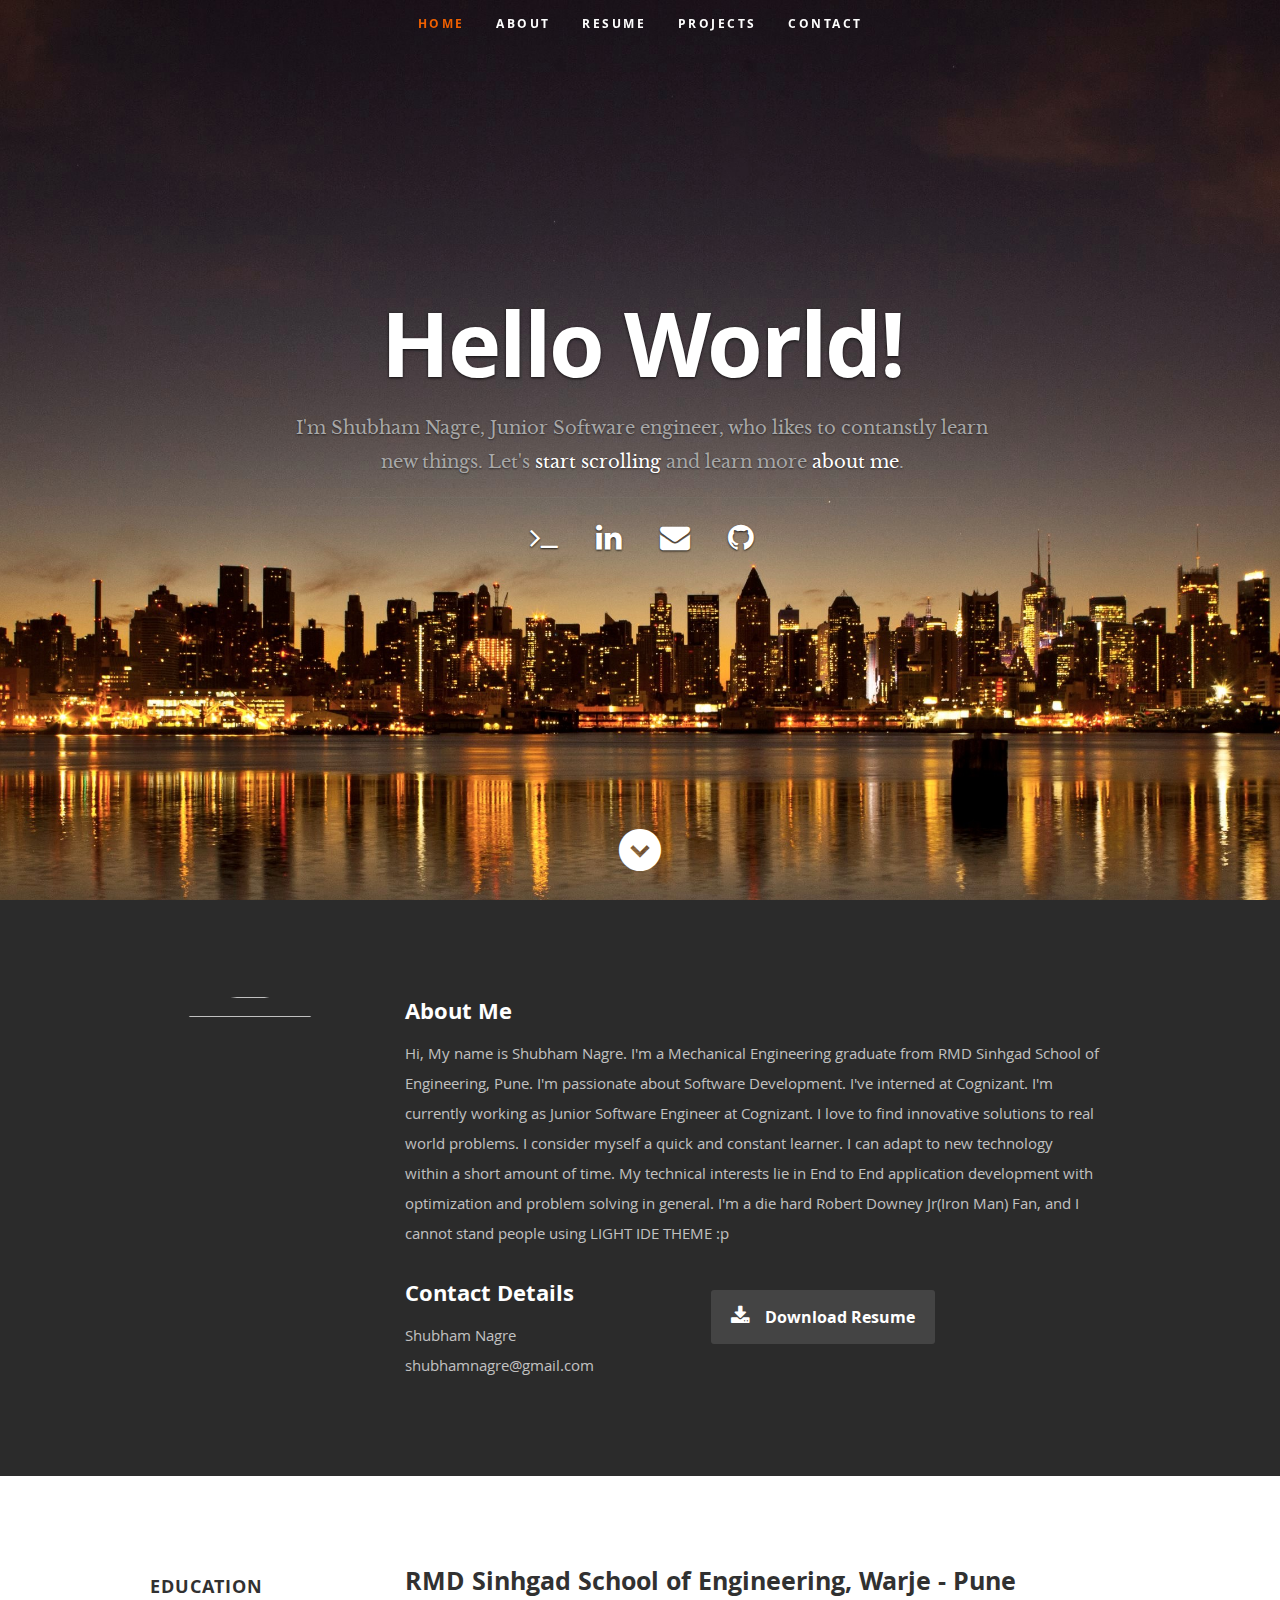
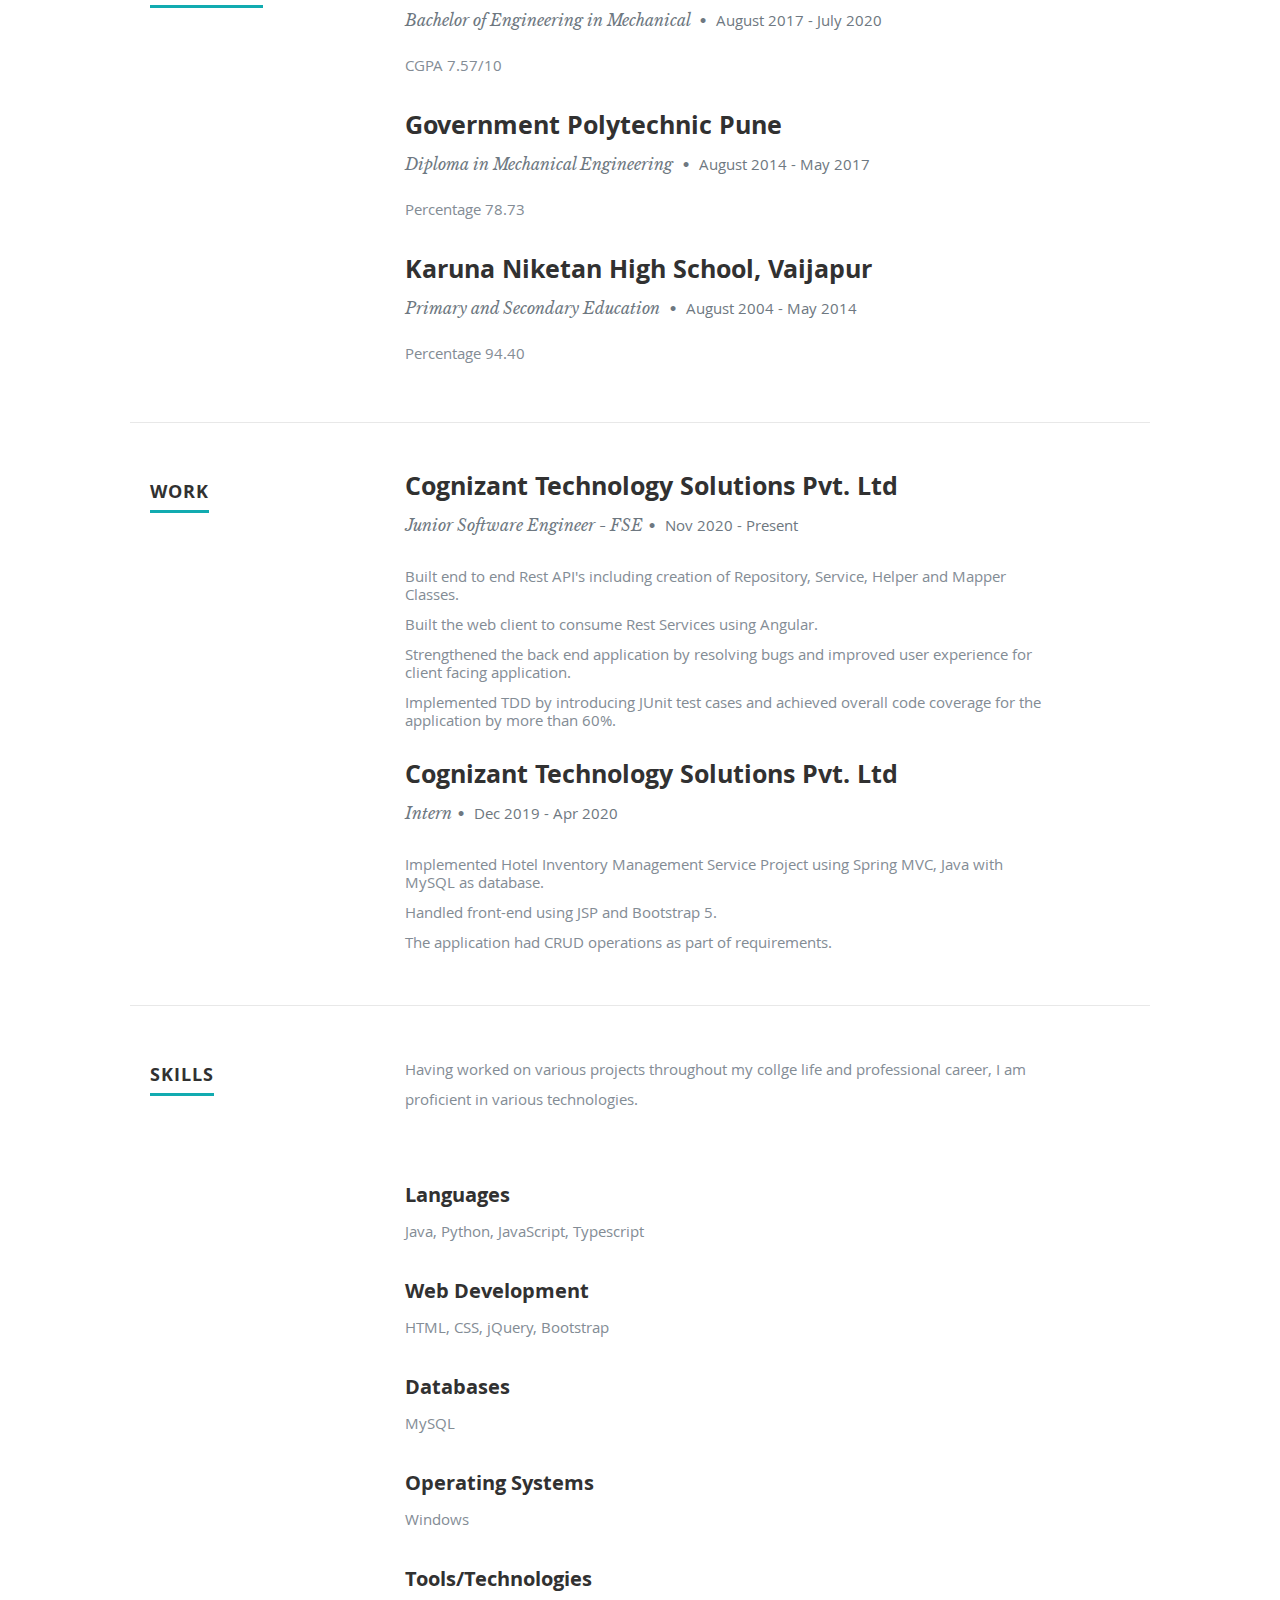
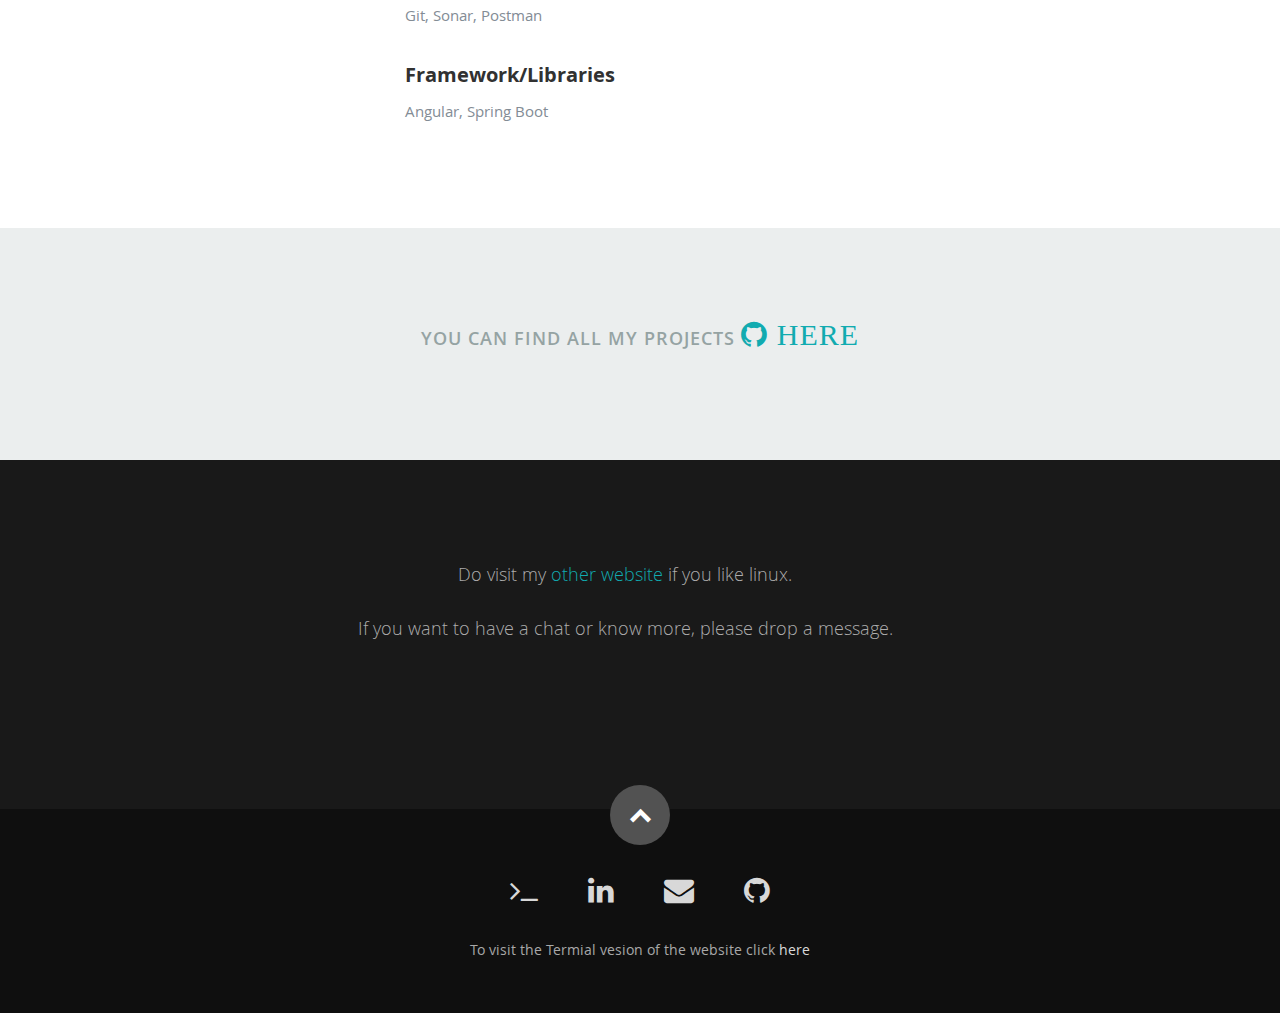
==== uisite/index.html @ 06b00dc0 "fixed auto-download" ====
<!DOCTYPE html>
<!--[if lt IE 8]><html class="no-js ie ie7" lang="en"> <![endif]-->
<!--[if IE 8]><html class="no-js ie ie8" lang="en"> <![endif]-->
<!--[if (gte IE 8)|!(IE)]><!-->
<html class="no-js" lang="en">
<!--<![endif]-->

<head>
  <!--- Basic Page Needs
   ================================================== -->
  <meta charset="utf-8" />
  <title>Shubham Nagre</title>
  <meta name="description" content="Shubham Nagre" />

  <meta name="keywords"
    content=" Stony Brook Pune Bangalore Mumbai Hydrabad Software Developer Graduate student internship job new hire recruitment vmware arcesium College of Engineering Pune" />

  <meta name="author" content="Shubham Nagre" />
  <meta name="robots" content="index, follow" />

  <meta property="og:title" content="Shubham Nagre" />
  <meta property="og:site_name" content="Shubham Nagre" />
  <meta property="og:url" content="https://ishubhn.github.io/uisite/index.html" />
  <meta property="og:description" content="Shubham Nagre" />
  <meta property="og:type" content="website" />

  <meta name="theme-color" content="black" />
  <meta name="msapplication-navbutton-color" content="black" />
  <meta name="apple-mobile-web-app-status-bar-style" content="black" />

  <!-- Mobile Specific Metas
   ================================================== -->
  <meta name="viewport" content="width=device-width, initial-scale=1, maximum-scale=1" />

  <!-- CSS
    ================================================== -->
  <link rel="stylesheet" href="css/default.css" />
  <link rel="stylesheet" href="css/layout.css" />
  <link rel="stylesheet" href="css/media-queries.css" />
  <link rel="stylesheet" href="css/magnific-popup.css" />

  <!-- Script
   ================================================== -->
  <script src="js/modernizr.js"></script>
  <link rel="stylesheet" href="https://cdnjs.cloudflare.com/ajax/libs/font-awesome/4.7.0/css/font-awesome.min.css" />

  <!-- Favicons
	================================================== -->
  <link rel="shortcut icon" href="favicon.ico" />
  <link rel="apple-touch-icon" sizes="180x180" href="apple-touch-icon.png" />
  <link rel="icon" type="image/png" sizes="32x32" href="favicon-32x32.png" />
  <link rel="icon" type="image/png" sizes="16x16" href="favicon-16x16.png" />
  <link rel="manifest" href="/site.webmanifest" />

  <!-- Global site tag (gtag.js) - Google Analytics -->
  <script async src="https://www.googletagmanager.com/gtag/js?id=UA-170631233-1"></script>
  <script>
    window.dataLayer = window.dataLayer || [];
    function gtag() { dataLayer.push(arguments); }
    gtag('js', new Date());

    gtag('config', 'UA-170631233-1');
  </script>

</head>

<body>
  <!-- Header
   ================================================== -->
  <header id="home">
    <nav id="nav-wrap">
      <a class="mobile-btn" href="#nav-wrap" title="Show navigation">Show navigation</a>
      <a class="mobile-btn" href="#" title="Hide navigation">Hide navigation</a>

      <ul id="nav" class="nav">
        <li class="current"><a class="smoothscroll" href="#home">Home</a></li>
        <li><a class="smoothscroll" href="#about">About</a></li>
        <li><a class="smoothscroll" href="#resume">Resume</a></li>
        <li><a class="smoothscroll" href="#portfolio">Projects</a></li>
        <li><a class="smoothscroll" href="#contact">Contact</a></li>
      </ul>
      <!-- end #nav -->
    </nav>
    <!-- end #nav-wrap -->

    <div class="row banner">
      <div class="banner-text">
        <h1 class="responsive-headline">Hello World!</h1>
        <h3>
          I'm Shubham Nagre, Junior Software engineer, who likes to contanstly learn
          new things. Let's
          <a class="smoothscroll" href="#about">start scrolling</a> and learn
          more <a class="smoothscroll" href="#about">about me</a>.
        </h3>
        <hr />
        <ul class="social">
          <li>
            <a href="https://ishubhn.github.io/" target="_blank"><i class="fa fa-terminal"></i></a>
          </li>
          <li>
            <a href="https://www.linkedin.com/in/shubhamnagre/" target="_blank"><i class="fa fa-linkedin"></i></a>
          </li>
          <li>
            <a href="mailto:shubhamnagre@gmail.com" target="_blank"><i class="fa fa-envelope"></i></a>
          </li>
          <li>
            <a href="https://ishubhn.github.io/" target="_blank"><i class="fa fa-github"></i></a>
          </li>
          <!-- <li>
              <a href="https://twitter.com/shubhamnagre3" target="_blank"
                ><i class="fa fa-twitter"></i
              ></a>
            </li> -->
          <!-- <li>
              <a href="https://medium.com/@imshubhn" target="_blank"
                ><i class="fa fa-medium"></i
              ></a>
            </li> -->
        </ul>
      </div>
    </div>

    <p class="scrolldown">
      <a class="smoothscroll" href="#about"><i class="icon-down-circle"></i></a>
    </p>
  </header>
  <!-- Header End -->

  <!-- About Section
   ================================================== -->
  <section id="about">
    <div class="row">
      <div class="three columns">
        <img style="border-radius: 100px;" src="images/shubham.jpg" alt="" height="200px" width="200px" />
      </div>

      <div class="nine columns main-col">
        <h2>About Me</h2>

        <p>
          Hi, My name is Shubham Nagre.
          I'm a Mechanical Engineering graduate from RMD Sinhgad School of Engineering, Pune.
          I'm passionate about Software Development.
          I've interned at Cognizant.
          I'm currently working as Junior Software Engineer at Cognizant.
          I love to find innovative solutions to real world problems. I consider myself a quick and constant
          learner. I can adapt to new technology within a short amount of time.
          My technical interests lie in End to End application development
          with optimization and problem solving in general. I'm a die hard
          Robert Downey Jr(Iron Man) Fan, and I cannot stand people using
          LIGHT IDE THEME :p
        </p>

        <div class="row">
          <div class="columns contact-details">
            <h2>Contact Details</h2>
            <p class="address">
              <span>Shubham Nagre</span><br />
              <span>shubhamnagre@gmail.com</span>
            </p>
          </div>

          <div class="columns download">
            <p>
              <a href="../resume.pdf" class="button"><i class="fa fa-download"></i>Download Resume</a>
            </p>
          </div>
        </div>
        <!-- end row -->
      </div>
      <!-- end .main-col -->
    </div>
  </section>
  <!-- About Section End-->

  <!-- Resume Section
   ================================================== -->
  <section id="resume">
    <!-- Education
      ----------------------------------------------- -->
    <div class="row education">
      <div class="three columns header-col">
        <h1><span>Education</span></h1>
      </div>

      <div class="nine columns main-col">
        <div class="row item">
          <div class="twelve columns">
            <h3>RMD Sinhgad School of Engineering, Warje - Pune</h3>
            <p class="info">
              Bachelor of Engineering in Mechanical
              <span>&bull;</span>
              <em class="date">August 2017 - July 2020</em>
            </p>

            <p>
              CGPA 7.57/10 <br />
              <!-- Few Courses - Data Structures, Principles of Programming
                Languages, Database Management Systems, Operating Systems, Data
                Mining -->
            </p>
          </div>
        </div>
        <!-- item end -->

        <div class="row item">
          <div class="twelve columns">
            <h3>Government Polytechnic Pune</h3>
            <p class="info">
              Diploma in Mechanical Engineering
              <span>&bull;</span> <em class="date">August 2014 - May 2017</em>
            </p>

            <p>
              Percentage 78.73 <br />
              <!-- Few courses - Basics of Data Structure, Fundamentals of Programming
                Languages, Introduction to Database Management Systems, Introduction to Computer Networks,
                Basics of Operating Systems -->
            </p>
          </div>
        </div>
        <!-- item end -->
        <div class="row item">
          <div class="twelve columns">
            <h3>Karuna Niketan High School, Vaijapur</h3>
            <p class="info">
              Primary and Secondary Education
              <span>&bull;</span> <em class="date">August 2004 - May 2014</em>
            </p>

            <p>
              Percentage 94.40 <br />
            </p>
          </div>
        </div>
        <!-- item end -->
      </div>
      <!-- main-col end -->
    </div>
    <!-- End Education -->

    <!-- Work
      ----------------------------------------------- -->
    <div class="row work">
      <div class="three columns header-col">
        <h1><span>Work</span></h1>
      </div>

      <div class="nine columns main-col">
        <div class="row item">
          <div class="twelve columns">
            <h3>Cognizant Technology Solutions Pvt. Ltd</h3>
            <p class="info">
              Junior Software Engineer - FSE<span>&bull;</span>
              <em class="date">Nov 2020 - Present</em>
            </p>
            <p>
            <ul>
              <li>Built end to end Rest API's including creation of Repository, Service, Helper and Mapper Classes.</li>
              <li>Built the web client to consume Rest Services using Angular.</li>
              <li>Strengthened the back end application by resolving bugs and improved user experience for client facing
                application.</li>
              <li>Implemented TDD by introducing JUnit test cases and achieved overall code coverage for the application
                by more than 60%.</li>
            </ul>
            </p>
          </div>
        </div>
        <!-- item end -->

        <div class="row item">
          <div class="twelve columns">
            <h3>Cognizant Technology Solutions Pvt. Ltd</h3>
            <p class="info">
              Intern<span>&bull;</span>
              <em class="date">Dec 2019 - Apr 2020</em>
            </p>

            <p>
            <ul>
              <li>Implemented Hotel Inventory Management Service Project using Spring MVC, Java with MySQL as database.
              </li>
              <li>Handled front-end using JSP and Bootstrap 5.</li>
              <li>The application had CRUD operations as part of requirements.</li>
            </ul>
            </p>
          </div>
        </div>
        <!-- item end -->
      </div>
      <!-- main-col end -->
    </div>
    <!-- End Work -->

    <!-- Skills
      ----------------------------------------------- -->
    <div class="row skill">
      <div class="three columns header-col">
        <h1><span>Skills</span></h1>
      </div>

      <div class="nine columns main-col">
        <p>
          Having worked on various projects throughout my collge life and
          professional career, I am proficient in various technologies.
        </p>

        <div class="bars">
          <ul class="skills">
            <h4>Languages</h4>
            <p>Java, Python, JavaScript, Typescript</p>
            <h4>Web Development</h4>
            <p>HTML, CSS, jQuery, Bootstrap</p>
            <h4>Databases</h4>
            <p>MySQL</p>
            <h4>Operating Systems</h4>
            <p>Windows</p>
            <h4>Tools/Technologies</h4>
            <p>Git, Sonar, Postman</p>
            <h4>Framework/Libraries</h4>
            <p>Angular, Spring Boot</p>
          </ul>
        </div>
        <!-- end skill-bars -->
      </div>
      <!-- main-col end -->
    </div>
    <!-- End skills -->
  </section>
  <!-- Resume Section End-->

  <!-- Portfolio Section
   ================================================== -->
  <section id="portfolio">
    <div class="row">
      <div class="twelve columns collapsed">
        <!-- <h1>Check Out Some of My Projects</h1>

        <!- - portfolio-wrapper
        <div id="portfolio-wrapper" class="bgrid-quarters s-bgrid-thirds cf">
          <div class="columns portfolio-item">
            <div class="item-wrap">
              <a href="#modal-01" title="">
                <img alt="" style="width:210px; height:210px" src="images/portfolio/ima.jpg" />
                <div class="overlay">
                  <div class="portfolio-item-meta">
                    <h5>IMA - Social Security Scheme</h5>
                    <p>Social Security Scheme for Indian Medical Association - LIC for Doctors</p>
                  </div>
                </div>
                <div class="link-icon"><i class="icon-plus"></i></div>
              </a>
            </div>
          </div>
          <!- - item end - ->

          <div class="columns portfolio-item">
            <div class="item-wrap">
              <a href="#modal-02" title="">
                <img alt="" style="width:210px; height:210px" src="images/portfolio/hostel.jpg" />
                <div class="overlay">
                  <div class="portfolio-item-meta">
                    <h5>Hostel Admission for CoEP</h5>
                    <p>Platform to manage Admission process of College Of Engineering, Pune's Hostel</p>
                  </div>
                </div>
                <div class="link-icon"><i class="icon-plus"></i></div>
              </a>
            </div>
          </div>
          < !-- item end -- >

          <div class="columns portfolio-item">
            <div class="item-wrap">
              <a href="#modal-03" title="">
                <img alt="" style="width:210px; height:210px" src="images/portfolio/clipHistory.png" />
                <div class="overlay">
                  <div class="portfolio-item-meta">
                    <h5>Clipboard History</h5>
                    <p>Clipboard Manager built with Electron and React</p>
                  </div>
                </div>
                <div class="link-icon"><i class="icon-plus"></i></div>
              </a>
            </div>
          </div>
          <!- - item end - ->

          <div class="columns portfolio-item">
            <div class="item-wrap">
              <a href="#modal-04" title="">
                <img alt="" style="width:210px; height:210px" src="images/portfolio/justiceCourt.png" />
                <div class="overlay">
                  <div class="portfolio-item-meta">
                    <h5>COVID19 - Online Justice Court</h5>
                    <p>Online Justice court system for Government of India</p>
                  </div>
                </div>
                <div class="link-icon"><i class="icon-plus"></i></div>
              </a>
            </div>
          </div>
          <! -- item end -- >

          <div class="columns portfolio-item">
            <div class="item-wrap">
              <a href="#modal-05" title="">
                <img alt="" style="width:210px; height:210px" src="images/portfolio/ytfb.png" />
                <div class="overlay">
                  <div class="portfolio-item-meta">
                    <h5>Youtube FB Chrome Extension</h5>
                    <p>Chrome Extension for skipping Ads and Sync volume</p>
                  </div>
                </div>
                <div class="link-icon"><i class="icon-plus"></i></div>
              </a>
            </div>
          </div>
          <! -- item end -- >

          <div class="columns portfolio-item">
            <div class="item-wrap">
              <a href="#modal-06" title="">
                <img alt="" style="width:210px; height:210px" src="images/portfolio/distri.png" />
                <div class="overlay">
                  <div class="portfolio-item-meta">
                    <h5>Distrideochat</h5>
                    <p>Distributed Video Calling Application using PeerJS</p>
                  </div>
                </div>
                <div class="link-icon"><i class="icon-plus"></i></div>
              </a>
            </div>
          </div>
          <! -- item end - ->

          <div class="columns portfolio-item">
            <div class="item-wrap">
              <a href="#modal-07" title="">
                <img alt="" style="width:210px; height:210px" src="images/portfolio/findx.jpg" />
                <div class="overlay">
                  <div class="portfolio-item-meta">
                    <h5>Harsh Hospital Website</h5>
                    <p>Website for Harsh Hospital</p>
                  </div>
                </div>
                <div class="link-icon"><i class="icon-plus"></i></div>
              </a>
            </div>
          </div> -->
          <!-- item end -->
        </div>
        <!-- portfolio-wrapper end -->
      </div>
      <!-- twelve columns end -->
<!-- 
      <!- - Modal Popup
	      --------------------------------------------------------------- - ->

      <div id="modal-01" class="popup-modal mfp-hide">
        <img class="scale-with-grid img-responsive center-block" src="images/portfolio/ima.jpg" alt=""
          style="width: 100%;" />

        <div class="description-box">
          <h4>IMA - Social Security Scheme</h4>
          <p>
            Social Security Scheme for Indian Medical Association - LIC for Doctors.
            Built and end-to-end website, User's View and Admin's View for IMA to manage their SSS Scheme.
            Website Link - https://gitlab.com/sdscoep/ima_all
          </p>
        </div>

        <div class="link-box">
          <a href="https://gitlab.com/sdscoep/ima_all"><i class="fa fa-github" style="font-size: 30px;"></i></a>
          <a class="popup-modal-dismiss"><i class="fa fa-times" style="font-size: 30px; float: right;"></i></a>
        </div>
      </div>
      <!- - modal-01 End - ->

      <div id="modal-02" class="popup-modal mfp-hide">
        <img class="scale-with-grid img-responsive center-block" src="images/portfolio/hostel.jpg" alt=""
          style="width: 100%;" />

        <div class="description-box">
          <h4>Hostel Admission for CoEP</h4>
          <p>
            Platform to manage Admission process of College Of Engineering, Pune's Hostel
            Stood as 1st runner up for this project at Mindspark Hackathon
            Dynamic and interactive UI for user to control all the device
            Two main features of our project which added us to list of winners were the fake document prediction (Using
            tesseract, Google Vision API
            and Deep NN) and Room prediction.
          </p>
          <span class="categories"><i class="fa fa-trophy"></i>Mindspark Hackathon 2018 Runner Up!</span>
        </div>

        <div class="link-box">
          <a href="#"><i class="fa fa-github"
              style="font-size: 30px;"></i></a>
          <a class="popup-modal-dismiss"><i class="fa fa-times" style="font-size: 30px; float: right;"></i></a>
        </div>
      </div>
      <! -- modal-02 End - ->

      <div id="modal-03" class="popup-modal mfp-hide">
        <img class="scale-with-grid img-responsive center-block" src="images/portfolio/clipHistory.png" alt=""
          style="width: 100%;" />

        <div class="description-box">
          <h4>Clipboard History</h4>
          <p>
            Created an Application in Electron to recreate Window’s Clipboard History for all Operating Systems.
            Packaged and released this application on Github
          </p>
        </div>

        <div class="link-box">
          <a href="#"><i class="fa fa-github"
              style="font-size: 30px;"></i></a>
          <a class="popup-modal-dismiss"><i class="fa fa-times" style="font-size: 30px; float: right;"></i></a>
        </div>
      </div>
      <! -- modal-03 End - ->

      <div id="modal-04" class="popup-modal mfp-hide">
        <img class="scale-with-grid img-responsive center-block" src="images/portfolio/justiceCourt.png" alt=""
          style="width: 100%;" />

        <div class="description-box">
          <h4>COVID19 - Online Justice Court</h4>
          <p>
            Online Justice court system for Government of India
            Judge, Lawyer, Petitorner, Clerk and General Public view built
            Integrated with Jitsi meet, for end to end encrypted video call for solving cases
          </p>
        </div>

        <div class="link-box">
          <a href=""><i class="fa fa-github"
              style="font-size: 30px;"></i></a>
          <a class="popup-modal-dismiss"><i class="fa fa-times" style="font-size: 30px; float: right;"></i></a>
        </div>
      </div>
      <!- - modal-04 End - ->

      <div id="modal-05" class="popup-modal mfp-hide">
        <img class="scale-with-grid img-responsive center-block" src="images/portfolio/ytfb.png" alt=""
          style="width: 100%;" />

        <div class="description-box">
          <h4>Youtube FB Chrome Extension</h4>
          <p>
            Sync volume of all the videos on facebook.
            Skips Ad on youtube after 5 seconds
          </p>
        </div>

        <div class="link-box">
          <a href="#"><i class="fa fa-github"
              style="font-size: 30px;"></i></a>
          <a class="popup-modal-dismiss"><i class="fa fa-times" style="font-size: 30px; float: right;"></i></a>
        </div>
      </div>
      <!- - modal-05 End -- >

      <div id="modal-06" class="popup-modal mfp-hide">
        <img class="scale-with-grid img-responsive center-block" src="images/portfolio/distri.png" alt=""
          style="width: 100%;" />

        <div class="description-box">
          <h4>Distributed Video Calling Application using PeerJS.</h4>
          <p>
            Distributed video/audio conferencing application, which is designed to work on the edge, with very less
            interference of the server.
            Main task which I did on this project was to integrate it with Redux.
          </p>
          <! -- <span class="categories"
              ><i class="fa fa-tag"></i>OpenCV, RasberryPi</span
            > - ->
        </div>

      <div id="modal-07" class="popup-modal mfp-hide">
        <img class="scale-with-grid" src="images/portfolio/findx.jpg" alt="" style="width: 100%;" />

        <div class="description-box">
          <h4>Harsh Hospital Website</h4>
          <p>
            Website for Harsh Hospital Pune.
          </p>
          <!- - <span class="categories"
              ><i class="fa fa-tag"></i>OpenCV, RasberryPi</span
            > - ->
        </div>

        <div class="link-box">
          <a href="https://harshhospital.org/"><i class="fa fa-globe" style="font-size: 30px;"></i></a>
          <a class="popup-modal-dismiss"><i class="fa fa-times" style="font-size: 30px; float: right;"></i></a>
        </div>
      </div>
      <!- - modal-07 End - -> -->
    </div>
    <h1>
      <span style="font-size: large; cursor: pointer;"> You can find all my Projects <a
          href="https://github.com/ishubhn/"><i class="fa fa-github" style="font-size: 30px;"> Here</i></a></span>
    </h1>
    <!-- row End -->
  </section>
  <!-- Portfolio Section End-->

  <!-- Contact Section
   ================================================== -->
  <section id="contact">
    <div class="row section-head">
      <div class="twelve columns">
        <p class="lead" style="text-align: center;">
          Do visit my <a href="https://ishubhn.github.io/">other website </a>if
          you like linux.
        </p>
        <p class="lead" style="text-align: center;">
          If you want to have a chat or know more, please drop a message.
        </p>
      </div>
    </div>

    <div class="row">
      <aside class="four columns footer-widgets"></aside>
    </div>
  </section>
  <!-- Contact Section End-->

  <!-- footer
   ================================================== -->
  <footer>
    <div class="row">
      <div class="twelve columns">
        <ul class="social-links">
          <li>
            <a href="https://github.com/ishubhn/"><i class="fa fa-terminal"></i></a>
          </li>
          <li>
            <a href="https://www.linkedin.com/in/shubhamnagre/" target="_blank"><i class="fa fa-linkedin"></i></a>
          </li>
          <li>
            <a href="mailto:shubhamnagre@gmail.com" target="_blank"><i class="fa fa-envelope"></i></a>
          </li>
          <li>
            <a href="https://github.com/ishubhn/" target="_blank"><i class="fa fa-github"></i></a>
          </li>
          <!-- <li>
            <a href="https://medium.com/@imshubhn" target="_blank"><i class="fa fa-medium"></i></a>
          </li> -->
        </ul>

        <ul class="copyright">
          <li>
            To visit the Termial vesion of the website click
            <a href="https://ishubhn.github.io/">here</a>
          </li>
        </ul>
      </div>

      <div id="go-top">
        <a class="smoothscroll" title="Back to Top" href="#home"><i class="icon-up-open"></i></a>
      </div>
    </div>
  </footer>
  <!-- Footer End-->

  <!-- Java Script
   ================================================== -->
  <script src="https://ajax.googleapis.com/ajax/libs/jquery/1.10.2/jquery.min.js"></script>
  <script>
    window.jQuery ||
      document.write('<script src="js/jquery-1.10.2.min.js"><\/script>');
  </script>
  <script type="text/javascript" src="js/jquery-migrate-1.2.1.min.js"></script>

  <script src="js/jquery.flexslider.js"></script>
  <script src="js/waypoints.js"></script>
  <script src="js/jquery.fittext.js"></script>
  <script src="js/magnific-popup.js"></script>
  <script src="js/init.js"></script>
</body>

</html>
---- uisite/css/default.css ----
/*
=====================================================================
*   Ceevee v1.0 Default Stylesheet
*   url: styleshout.com
*   03-17-2014
=====================================================================

TOC:
a. Webfonts and Icon fonts
b. Reset
c. Default Styles
   1. Basic
   2. Typography
   3. Links
   4. Images
   5. Buttons
   6. Forms
d. Grid
e. Others
   1. Clearing
   2. Misc

=====================================================================  */

/* ------------------------------------------------------------------ */
/* a. Webfonts and Icon fonts
 ------------------------------------------------------------------ */

@import url("fonts.css");
@import url("fontello/css/fontello.css");
@import url("font-awesome/css/font-awesome.min.css");

/* ------------------------------------------------------------------
/* b. Reset
      Adapted from:
      Normalize.css - https://github.com/necolas/normalize.css/
      HTML5 Doctor Reset - html5doctor.com/html-5-reset-stylesheet/
/* ------------------------------------------------------------------ */

html, body, div, span, object, iframe,
h1, h2, h3, h4, h5, h6, p, blockquote, pre,
abbr, address, cite, code,
del, dfn, em, img, ins, kbd, q, samp,
small, strong, sub, sup, var,
b, i,
dl, dt, dd, ol, ul, li,
fieldset, form, label, legend,
table, caption, tbody, tfoot, thead, tr, th, td,
article, aside, canvas, details, figcaption, figure,
footer, header, hgroup, menu, nav, section, summary,
time, mark, audio, video {
   margin: 0;
   padding: 0;
   border: 0;
   outline: 0;
   font-size: 100%;
   vertical-align: baseline;
   background: transparent;
}

article,aside,details,figcaption,figure,
footer,header,hgroup,menu,nav,section {
   display: block;
}

audio,
canvas,
video {
   display: inline-block;
}

audio:not([controls]) {
   display: none;
   height: 0;
}

[hidden] { display: none; }

code, kbd, pre, samp {
   font-family: monospace, serif;
   font-size: 1em;
}

pre {
   white-space: pre;
   white-space: pre-wrap;
   word-wrap: break-word;
}

blockquote, q { quotes: &#8220 &#8220; }

blockquote:before, blockquote:after,
q:before, q:after {
   content: '';
   content: none;
}

ins {
   background-color: #ff9;
   color: #000;
   text-decoration: none;
}

mark {
   background-color: #A7F4F6;
   color: #555;
}

del { text-decoration: line-through; }

abbr[title], dfn[title] {
   border-bottom: 1px dotted;
   cursor: help;
}

table {
   border-collapse: collapse;
   border-spacing: 0;
}


/* ------------------------------------------------------------------ */
/* c. Default and Basic Styles
      Adapted from:
      Skeleton CSS Framework - http://www.getskeleton.com/
      Typeplate Typographic Starter Kit - http://typeplate.com/
/* ------------------------------------------------------------------ */

/*  1. Basic  ------------------------------------------------------- */

*,
*:before,
*:after {
   -moz-box-sizing: border-box;
   -webkit-box-sizing: border-box;
   box-sizing: border-box;
}

html {
   font-size: 62.5%;
   -webkit-font-smoothing: antialiased;
}

body {
   background: #fff;
   font-family: 'opensans-regular', sans-serif;
   font-weight: normal;
   font-size: 15px;
   line-height: 30px;
	color: #838C95;

   -webkit-font-smoothing: antialiased; /* Fix for webkit rendering */
	-webkit-text-size-adjust: 100%;
}

/*  2. Typography
       Vertical rhythm with leading derived from 6
--------------------------------------------------------------------- */

h1, h2, h3, h4, h5, h6 {
   color: #313131;
	font-family: 'opensans-bold', sans-serif;
   font-weight: normal;
}
h1 a, h2 a, h3 a, h4 a, h5 a, h6 a { font-weight: inherit; }
h1 { font-size: 38px; line-height: 42px; margin-bottom: 12px; letter-spacing: -1px; }
h2 { font-size: 28px; line-height: 36px; margin-bottom: 6px; }
h3 { font-size: 22px; line-height: 30px; margin-bottom: 12px; }
h4 { font-size: 20px; line-height: 30px; margin-bottom: 6px; }
h5 { font-size: 18px; line-height: 30px; }
h6 { font-size: 14px; line-height: 30px; }
.subheader { }

p { margin: 0 0 30px 0; }
p img { margin: 0; }
p.lead {
   font: 19px/36px 'opensans-light', sans-serif;
   margin-bottom: 18px;
}

/* for 'em' and 'strong' tags, font-size and line-height should be same with
the body tag due to rendering problems in some browsers */
em { font: 15px/30px 'opensans-italic', sans-serif; }
strong, b { font: 15px/30px 'opensans-bold', sans-serif; }
small { font-size: 11px; line-height: inherit; }

/*	Blockquotes */
blockquote {
   margin: 30px 0px;
   padding-left: 40px;
   position: relative;
}
blockquote:before {
   content: "\201C";
   opacity: 0.45;
   font-size: 80px;
   line-height: 0px;
   margin: 0;
   font-family: arial, sans-serif;

   position: absolute;
   top:  30px;
	left: 0;
}
blockquote p {
   font-family: 'librebaskerville-italic', serif;
   padding: 0;
   font-size: 18px;
   line-height: 36px;
}
blockquote cite {
   display: block;
   font-size: 12px;
   font-style: normal;
   line-height: 18px;
}
blockquote cite:before { content: "\2014 \0020"; }
blockquote cite a,
blockquote cite a:visited { color: #8B9798; border: none }

/* ---------------------------------------------------------------------
/*  Pull Quotes Markup
/*
    <aside class="pull-quote">
		<blockquote>
			<p></p>
		</blockquote>
	 </aside>
/*
/* --------------------------------------------------------------------- */
.pull-quote {
   position: relative;
	padding: 18px 30px 18px 0px;
}
.pull-quote:before,
.pull-quote:after {
	height: 1em;
	opacity: 0.45;
	position: absolute;
	font-size: 80px;
   font-family: Arial, Sans-Serif;
}
.pull-quote:before {
	content: "\201C";
	top:  33px;
	left: 0;
}
.pull-quote:after {
	content: '\201D';
	bottom: -33px;
	right: 0;
}
.pull-quote blockquote {
   margin: 0;
}
.pull-quote blockquote:before {
   content: none;
}

/* Abbreviations */
abbr {
   font-family: 'opensans-bold', sans-serif;
	font-variant: small-caps;
	text-transform: lowercase;
   letter-spacing: .5px;
	color: gray;
}
abbr:hover { cursor: help; }

/* drop cap */
.drop-cap:first-letter {
	float: left;
	margin: 0;
	padding: 14px 6px 0 0;
	font-size: 84px;
	font-family: /* Copperplate */ 'opensans-bold', sans-serif;
   line-height: 60px;
	text-indent: 0;
	background: transparent;
	color: inherit;
}

hr { border: solid #E3E3E3; border-width: 1px 0 0; clear: both; margin: 11px 0 30px; height: 0; }


/*  3. Links  ------------------------------------------------------- */

a, a:visited {
   text-decoration: none;
   outline: 0;
   color: #11ABB0;

   -webkit-transition: color .3s ease-in-out;
   -moz-transition: color .3s ease-in-out;
   -o-transition: color .3s ease-in-out;
   transition: color .3s ease-in-out;
}
a:hover, a:focus { color: #313131; }
p a, p a:visited { line-height: inherit; }


/*  4. List  --------------------------------------------------------- */

ul, ol { margin-bottom: 24px; margin-top: 12px; }
ul { list-style: none outside; }
ol { list-style: decimal; }
ol, ul.square, ul.circle, ul.disc { margin-left: 30px; }
ul.square { list-style: square outside; }
ul.circle { list-style: circle outside; }
ul.disc { list-style: disc outside; }
ul ul, ul ol,
ol ol, ol ul { margin: 6px 0 6px 30px; }
ul ul li, ul ol li,
ol ol li, ol ul li { margin-bottom: 6px; }
li { line-height: 18px; margin-bottom: 12px; }
ul.large li { }
li p { }

/* ---------------------------------------------------------------------
/*  Stats Tab Markup

    <ul class="stats-tabs">
		<li><a href="#">[value]<b>[name]</b></a></li>
	 </ul>

    Extend this object into your markup.
/*
/* --------------------------------------------------------------------- */
.stats-tabs {
   padding: 0;
   margin: 24px 0;
}
.stats-tabs li {
	display: inline-block;
	margin: 0 10px 18px 0;
	padding: 0 10px 0 0;
	border-right: 1px solid #ccc;
}
.stats-tabs li:last-child {
	margin: 0;
	padding: 0;
	border: none;
}
.stats-tabs li a {
	display: inline-block;
	font-size: 22px;
	font-family: 'opensans-bold', sans-serif;
   border: none;
   color: #313131;
}
.stats-tabs li a:hover {
   color:#11ABB0;
}
.stats-tabs li a b {
	display: block;
	margin: 6px 0 0 0;
	font-size: 13px;
	font-family: 'opensans-regular', sans-serif;
   color: #8B9798;
}

/* definition list */
dl { margin: 12px 0; }
dt { margin: 0; color:#11ABB0; }
dd { margin: 0 0 0 20px; }

/* Lining Definition Style Markup */
.lining dt,
.lining dd {
	display: inline;
	margin: 0;
}
.lining dt + dt:before,
.lining dd + dt:before {
	content: "\A";
	white-space: pre;
}
.lining dd + dd:before {
	content: ", ";
}
.lining dd:before {
	content: ": ";
	margin-left: -0.2em;
}

/* Dictionary Definition Style Markup */
.dictionary-style dt {
	display: inline;
	counter-reset: definitions;
}
.dictionary-style dt + dt:before {
	content: ", ";
	margin-left: -0.2em;
}
.dictionary-style dd {
	display: block;
	counter-increment: definitions;
}
.dictionary-style dd:before {
	content: counter(definitions, decimal) ". ";
}

/* Pagination */
.pagination {
   margin: 36px auto;
   text-align: center;
}
.pagination ul li {
   display: inline-block;
   margin: 0;
   padding: 0;
}
.pagination .page-numbers {
   font: 15px/18px 'opensans-bold', sans-serif;
   display: inline-block;
   padding: 6px 10px;
   margin-right: 3px;
   margin-bottom: 6px;
	color: #6E757C;
	background-color: #E6E8EB;

	-webkit-transition: all 200ms ease-in-out;
	-moz-transition: all 200ms ease-in-out;
	-o-transition: all 200ms ease-in-out;
	-ms-transition: all 200ms ease-in-out;
	transition: all 200ms ease-in-out;

   -moz-border-radius: 3px;
   -webkit-border-radius: 3px;
   -khtml-border-radius: 3px;
	border-radius: 3px;
}
.pagination .page-numbers:hover {
   background: #838A91;
   color: #fff;
}
.pagination .current,
.pagination .current:hover {
   background-color: #11ABB0;
   color: #fff;
}
.pagination .inactive,
.pagination .inactive:hover {
   background-color: #E6E8EB;
	color: #A9ADB2;
}
.pagination .prev, .pagination .next {}

/*  5. Images  --------------------------------------------------------- */

img {
   max-width: 100%;
   height: auto;
}
img.pull-right { margin: 12px 0px 0px 18px; }
img.pull-left { margin: 12px 18px 0px 0px; }

/*  6. Buttons  --------------------------------------------------------- */

.button,
.button:visited,
button,
input[type="submit"],
input[type="reset"],
input[type="button"] {
   font: 16px/30px 'opensans-bold', sans-serif;
   background: #11ABB0;
   display: inline-block;
	text-decoration: none;
   letter-spacing: 0;
   color: #fff;
	padding: 12px 20px;
	margin-bottom: 18px;
   border: none;
   cursor: pointer;
   height: auto;

   -webkit-transition: all .2s ease-in-out;
	-moz-transition: all .2s ease-in-out;
	-o-transition: all .2s ease-in-out;
	-ms-transition: all .2s ease-in-out;
	transition: all .2s ease-in-out;

   -moz-border-radius: 3px;
   -webkit-border-radius: 3px;
   -khtml-border-radius: 3px;
   border-radius: 3px;
}

.button:hover,
button:hover,
input[type="submit"]:hover,
input[type="reset"]:hover,
input[type="button"]:hover {
   background: #3d4145;
   color: #fff;
}

.button:active,
button:active,
input[type="submit"]:active,
input[type="reset"]:active,
input[type="button"]:active {
   background: #3d4145;
   color: #fff;
}

.button.full-width,
button.full-width,
input[type="submit"].full-width,
input[type="reset"].full-width,
input[type="button"].full-width {
	width: 100%;
	padding-left: 0 !important;
	padding-right: 0 !important;
	text-align: center;
}

/* Fix for odd Mozilla border & padding issues */
button::-moz-focus-inner,
input::-moz-focus-inner {
    border: 0;
    padding: 0;
}


/*  7. Forms  --------------------------------------------------------- */

form { margin-bottom: 24px; }
fieldset { margin-bottom: 24px; }

input[type="text"],
input[type="password"],
input[type="email"],
textarea,
select {
   display: block;
   padding: 18px 15px;
   margin: 0 0 24px 0;
   border: 0;
   outline: none;
   vertical-align: middle;
   min-width: 225px;
	max-width: 100%;
   font-size: 15px;
   line-height: 24px;
	color: #647373;
	background: #D3D9D9;

}

/* select { padding: 0;
   width: 220px;
   } */

input[type="text"]:focus,
input[type="password"]:focus,
input[type="email"]:focus,
textarea:focus {
   color: #B3B7BC;
	background-color: #3d4145;
}

textarea { min-height: 220px; }

label,
legend {
   font: 16px/24px 'opensans-bold', sans-serif;
	margin: 12px 0;
   color: #3d4145;
   display: block;
}
label span,
legend span {
	color: #8B9798;
   font: 14px/24px 'opensans-regular', sans-serif;
}

input[type="checkbox"],
input[type="radio"] {
    font-size: 15px;
    color: #737373;
}

input[type="checkbox"] { display: inline; }

/* ------------------------------------------------------------------ */
/* d. Grid
---------------------------------------------------------------------
   gutter = 40px.
/* ------------------------------------------------------------------ */

/* default
--------------------------------------------------------------- */
.row {
   width: 96%;
   max-width: 1020px;
   margin: 0 auto;
}
/* fixed width for IE8 */
.ie .row { width: 1000px ; }

.narrow .row { max-width: 980px; }

.row .row { width: auto; max-width: none; margin: 0 -20px; }

/* row clearing */
.row:before,
.row:after {
    content: " ";
    display: table;
}
.row:after {
    clear: both;
}

.column, .columns {
   position: relative;
   padding: 0 20px;
   min-height: 1px;
   float: left;
}
.column.centered, .columns.centered  {
    float: none;
    margin: 0 auto;
}

/* removed gutters */
.row.collapsed > .column,
.row.collapsed > .columns,
.column.collapsed, .columns.collapsed  { padding: 0; }

[class*="column"] + [class*="column"]:last-child { float: right; }
[class*="column"] + [class*="column"].end { float: right; }

/* column widths */
.row .one         { width: 8.33333%; }
.row .two         { width: 16.66667%; }
.row .three       { width: 25%; }
.row .four        { width: 33.33333%; }
.row .five        { width: 41.66667%; }
.row .six         { width: 50%; }
.row .seven       { width: 58.33333%; }
.row .eight       { width: 66.66667%; }
.row .nine        { width: 75%; }
.row .ten         { width: 83.33333%; }
.row .eleven      { width: 91.66667%; }
.row .twelve      { width: 100%; }

/* Offsets */
.row .offset-1    { margin-left: 8.33333%; }
.row .offset-2    { margin-left: 16.66667%; }
.row .offset-3    { margin-left: 25%; }
.row .offset-4    { margin-left: 33.33333%; }
.row .offset-5    { margin-left: 41.66667%; }
.row .offset-6    { margin-left: 50%; }
.row .offset-7    { margin-left: 58.33333%; }
.row .offset-8    { margin-left: 66.66667%; }
.row .offset-9    { margin-left: 75%; }
.row .offset-10   { margin-left: 83.33333%; }
.row .offset-11   { margin-left: 91.66667%; }

/* Push/Pull */
.row .push-1      { left: 8.33333%; }
.row .pull-1      { right: 8.33333%; }
.row .push-2      { left: 16.66667%; 	}
.row .pull-2      { right: 16.66667%; }
.row .push-3      { left: 25%; }
.row .pull-3      { right: 25%;	}
.row .push-4      { left: 33.33333%; }
.row .pull-4      { right: 33.33333%; }
.row .push-5      { left: 41.66667%; }
.row .pull-5      { right: 41.66667%; }
.row .push-6      { left: 50%; }
.row .pull-6      { right: 50%; }
.row .push-7      { left: 58.33333%; }
.row .pull-7      { right: 58.33333%; }
.row .push-8      { left: 66.66667%; 	}
.row .pull-8      { right: 66.66667%; }
.row .push-9      { left: 75%; }
.row .pull-9      { right: 75%; }
.row .push-10     { left: 83.33333%; }
.row .pull-10     { right: 83.33333%; }
.row .push-11     { left: 91.66667%; }
.row .pull-11     { right: 91.66667%; }

/* block grids
--------------------------------------------------------------------- */
.bgrid-sixths [class*="column"]   { width: 16.66667%; }
.bgrid-quarters [class*="column"] { width: 25%; }
.bgrid-thirds [class*="column"]   { width: 33.33333%; }
.bgrid-halves [class*="column"]   { width: 50%; }

[class*="bgrid"] [class*="column"] + [class*="column"]:last-child { float: left; }

/* Left clearing for block grid columns - columns that changes width in
different screen sizes. Allows columns with different heights to align
properly.
--------------------------------------------------------------------- */
.first { clear: left; }   /* first column in default screen */
.s-first { clear: none; } /* first column in smaller screens */

/* smaller screens
--------------------------------------------------------------- */
@media only screen and (max-width: 900px) {

   /* block grids on small screens */
   .s-bgrid-sixths [class*="column"]   { width: 16.66667%; }
   .s-bgrid-quarters [class*="column"] { width: 25%; }
   .s-bgrid-thirds [class*="column"]   { width: 33.33333%; }
   .s-bgrid-halves [class*="column"]   { width: 50%; }

   /* block grids left clearing */
   .first { clear: none; }
   .s-first { clear: left; }

}

/* mobile wide/smaller tablets
--------------------------------------------------------------- */
@media only screen and (max-width: 767px) {

   .row {
	   width: 460px;
	   margin: 0 auto;
      padding: 0;
	}
   .column, .columns {
	   width: auto !important;
	   float: none;
	   margin-left: 0;
	   margin-right: 0;
      padding: 0 30px;
   }
   .row .row { width: auto; max-width: none; margin: 0 -30px; }

   [class*="column"] + [class*="column"]:last-child { float: none; }
   [class*="bgrid"] [class*="column"] + [class*="column"]:last-child { float: none; }

   /* Offsets */
   .row .offset-1    { margin-left: 0%; }
   .row .offset-2    { margin-left: 0%; }
   .row .offset-3    { margin-left: 0%; }
   .row .offset-4    { margin-left: 0%; }
   .row .offset-5    { margin-left: 0%; }
   .row .offset-6    { margin-left: 0%; }
   .row .offset-7    { margin-left: 0%; }
   .row .offset-8    { margin-left: 0%; }
   .row .offset-9    { margin-left: 0%; }
   .row .offset-10   { margin-left: 0%; }
   .row .offset-11   { margin-left: 0%; }
}

/* mobile narrow
--------------------------------------------------------------- */
@media only screen and (max-width: 460px) {

   .row { width: auto; }

}

/* larger screens
--------------------------------------------------------------- */
@media screen and (min-width: 1200px) {

   .wide .row { max-width: 1180px; }

}

/* ------------------------------------------------------------------ */
/* e. Others
/* ------------------------------------------------------------------ */

/*  1. Clearing
    (http://nicolasgallagher.com/micro-clearfix-hack/
--------------------------------------------------------------------- */

.cf:before,
.cf:after {
    content: " ";
    display: table;
}
.cf:after {
    clear: both;
}

/*  2. Misc -------------------------------------------------------- */

.remove-bottom { margin-bottom: 0 !important; }
.half-bottom { margin-bottom: 12px !important; }
.add-bottom { margin-bottom: 24px !important; }
.no-border { border: none; }

.text-center  { text-align: center !important; }
.text-left    { text-align: left !important; }
.text-right   { text-align: right !important; }
.pull-left    { float: left !important; }
.pull-right   { float: right !important; }
.align-center {
	margin-left: auto !important;
	margin-right: auto !important;
	text-align: center !important;
}
---- uisite/css/layout.css ----
/*
=====================================================================
*   Ceevee v1.0 Layout Stylesheet
*   url: styleshout.com
*   03-18-2014
=====================================================================

   TOC:
   a. General Styles
   b. Header Styles
   c. About Section
   d. Resume Section
   e. Portfolio Section
   f. Call To Action Section
   g. Testimonials Section
   h. Contact Section
   i. Footer

===================================================================== */

/* ------------------------------------------------------------------ */
/* a. General Styles
/* ------------------------------------------------------------------ */

body { background: #0f0f0f; }

/* ------------------------------------------------------------------ */
/* b. Header Styles
/* ------------------------------------------------------------------ */

header {
   position: relative;
   height: 800px;
   min-height: 500px;
   width: 100%;
   background: #161415 url(../images/bg.jpg) no-repeat top center;
   background-size: cover !important;
	-webkit-background-size: cover !important;
   text-align: center;
   overflow: hidden;
}

/* vertically center banner section */
header:before {
   content: '';
   display: inline-block;
   vertical-align: middle;
   height: 100%;
}
header .banner {
   display: inline-block;
   vertical-align: middle;
   margin: 0 auto;
   width: 85%;
   padding-bottom: 30px;s
   text-align: center;
}

header .banner-text { width: 100%; }
header .banner-text h1 {
   font: 90px/1.1em 'opensans-bold', sans-serif;
   color: #fff;
   letter-spacing: -2px;
   margin: 0 auto 18px auto;
   text-shadow: 0px 1px 3px rgba(0, 0, 0, .8);
}
header .banner-text h3 {
   font: 18px/1.9em 'librebaskerville-regular', serif;
   color: #A8A8A8;
   margin: 0 auto;
   width: 70%;
   text-shadow: 0px 1px 2px rgba(0, 0, 0, .5);
}
header .banner-text h3 span,
header .banner-text h3 a {
   color: #fff;
}
header .banner-text hr {
   width: 60%;
   margin: 18px auto 24px auto;
   border-color: #2F2D2E;
   border-color: rgba(150, 150, 150, .1);
}

/* header social links */
header .social {
   margin: 24px 0;
   padding: 0;
   font-size: 30px;
   text-shadow: 0px 1px 2px rgba(0, 0, 0, .8);
}
header .social li {
   display: inline-block;
   margin: 0 15px;
   padding: 0;
}
header .social li a { color: #fff; }
header .social li a:hover { color: #11ABB0; }

/* scrolldown link */
header .scrolldown a {
   position: absolute;
   bottom: 30px;
   left: 50%;
   margin-left: -29px;
   color: #fff;
   display: block;
   height: 42px;
   width: 42px;
   font-size: 42px;
   line-height: 42px;
   color: #fff;
   border-radius: 100%;

   -webkit-transition: all .3s ease-in-out;
   -moz-transition: all .3s ease-in-out;
   -o-transition: all .3s ease-in-out;
   transition: all .3s ease-in-out;
}
header .scrolldown a:hover { color: #11ABB0; }

/* primary navigation
--------------------------------------------------------------------- */
#nav-wrap ul, #nav-wrap li, #nav-wrap a {
	 margin: 0;
	 padding: 0;
	 border: none;
	 outline: none;
}

/* nav-wrap */
#nav-wrap {
   font: 12px 'opensans-bold', sans-serif;
   width: 100%;
   text-transform: uppercase;
   letter-spacing: 2.5px;
   margin: 0 auto;
   z-index: 100;
   position: fixed;
   left: 0;
   top: 0;
}
.opaque { background-color: #333; }

/* hide toggle button */
#nav-wrap > a.mobile-btn { display: none; }

ul#nav {
   min-height: 48px;
   width: auto;

   /* center align the menu */
   text-align: center;
}
ul#nav li {
   position: relative;
   list-style: none;
   height: 48px;
   display: inline-block;
}

/* Links */
ul#nav li a {

/* 8px padding top + 8px padding bottom + 32px line-height = 48px */

   display: inline-block;
   padding: 8px 13px;
   line-height: 32px;
	text-decoration: none;
   text-align: left;
   color: #fff;

	-webkit-transition: color .2s ease-in-out;
	-moz-transition: color .2s ease-in-out;
	-o-transition: color .2s ease-in-out;
	-ms-transition: color .2s ease-in-out;
	transition: color .2s ease-in-out;
}

ul#nav li a:active { background-color: transparent !important; }
ul#nav li.current a{ color: #F06000; }


/* ------------------------------------------------------------------ */
/* c. About Section
/* ------------------------------------------------------------------ */

#about {
   background: #2B2B2B;
   padding-top: 96px;
   padding-bottom: 66px;
   overflow: hidden;
}

#about a, #about a:visited  { color: #fff; }
#about a:hover, #about a:focus { color: #11ABB0; }

#about h2 {
   font: 22px/30px 'opensans-bold', sans-serif;
   color: #fff;
   margin-bottom: 12px;
}
#about p {
   line-height: 30px;
   color: #c1c1c1;
}
#about .profile-pic {
   position: relative;
   width: 120px;
   height: 120px;
   border-radius: 100%;
}
#about .contact-details { width: 41.66667%; }
#about .download {
   width: 58.33333%;
   padding-top: 6px;
}
#about .main-col { padding-right: 5%; }
#about .download .button {
   margin-top: 6px;
   background: #444;
}
#about .download .button:hover {
   background: #fff;
   color: #2B2B2B;
}
#about .download .button i {
   margin-right: 15px;
   font-size: 20px;
}


/* ------------------------------------------------------------------ */
/* d. Resume Section
/* ------------------------------------------------------------------ */

#resume {
   background: #fff;
   padding-top: 90px;
   padding-bottom: 72px;
   overflow: hidden;
}

#resume a, #resume a:visited  { color: #11ABB0; }
#resume a:hover, #resume a:focus { color: #313131; }

#resume h1 {
   font: 18px/24px 'opensans-bold', sans-serif;
   text-transform: uppercase;
   letter-spacing: 1px;
}
#resume h1 span {
   border-bottom: 3px solid #11ABB0;
   padding-bottom: 6px;
}
#resume h3 {
   font: 25px/30px 'opensans-bold', sans-serif;
}

#resume .header-col { padding-top: 9px; }
#resume .main-col { padding-right: 10%; }

.education, .work {
   margin-bottom: 48px;
   padding-bottom: 24px;
   border-bottom: 1px solid #E8E8E8;
}
#resume .info {
   font: 16px/24px 'librebaskerville-italic', serif;
   color: #6E7881;
   margin-bottom: 18px;
   margin-top: 9px;
}
#resume .info span {
   margin-right: 5px;
   margin-left: 5px;
}
#resume .date {
   font: 15px/24px 'opensans-regular', sans-serif;
   margin-top: 6px;
}

/*----------------------------------------------*/
/*	Skill Bars
/*----------------------------------------------*/

.bars {
	width: 95%;
	float: left;
	padding: 0;
	text-align: left;
}
.bars .skills {
  	margin-top: 36px;
   list-style: none;
}
.bars li {
   position: relative;
  	margin-bottom: 60px;
  	background: #ccc;
  	height: 42px;
  	border-radius: 3px;
}
.bars li em {
	font: 15px 'opensans-bold', sans-serif;
   color: #313131;
	text-transform: uppercase;
   letter-spacing: 2px;
	font-weight: normal;
   position: relative;
	top: -36px;
}
.bar-expand {
   position: absolute;
   left: 0;
   top: 0;

   margin: 0;
   padding-right: 24px;
  	background: #313131;
   display: inline-block;
  	height: 42px;
   line-height: 42px;
   border-radius: 3px 0 0 3px;
}

.photoshop {
  	width: 60%;
  	-moz-animation: photoshop 2s ease;
  	-webkit-animation: photoshop 2s ease;
}
.illustrator {
  	width: 55%;
  	-moz-animation: illustrator 2s ease;
  	-webkit-animation: illustrator 2s ease;
}
.wordpress {
  	width: 50%;
  	-moz-animation: wordpress 2s ease;
  	-webkit-animation: wordpress 2s ease;
}
.css {
  	width: 90%;
  	-moz-animation: css 2s ease;
  	-webkit-animation: css 2s ease;
}
.html5 {
  	width: 80%;
  	-moz-animation: html5 2s ease;
  	-webkit-animation: html5 2s ease;
}
.jquery {
  	width: 50%;
  	-moz-animation: jquery 2s ease;
  	-webkit-animation: jquery 2s ease;
}

@-moz-keyframes photoshop {
  0%   { width: 0px;  }
  100% { width: 60%;  }
}
@-moz-keyframes illustrator {
  0%   { width: 0px;  }
  100% { width: 55%;  }
}
@-moz-keyframes wordpress {
  0%   { width: 0px;  }
  100% { width: 50%;  }
}
@-moz-keyframes css {
  0%   { width: 0px;  }
  100% { width: 90%;  }
}
@-moz-keyframes html5 {
  0%   { width: 0px;  }
  100% { width: 80%;  }
}
@-moz-keyframes jquery {
  0%   { width: 0px;  }
  100% { width: 50%;  }
}

@-webkit-keyframes photoshop {
  0%   { width: 0px;  }
  100% { width: 60%;  }
}
@-webkit-keyframes illustrator {
  0%   { width: 0px;  }
  100% { width: 55%;  }
}
@-webkit-keyframes wordpress {
  0%   { width: 0px;  }
  100% { width: 50%;  }
}
@-webkit-keyframes css {
  0%   { width: 0px;  }
  100% { width: 90%;  }
}
@-webkit-keyframes html5 {
  0%   { width: 0px;  }
  100% { width: 80%;  }
}
@-webkit-keyframes jquery {
  0%   { width: 0px;  }
  100% { width: 50%;  }
}

/* ------------------------------------------------------------------ */
/* e. Portfolio Section
/* ------------------------------------------------------------------ */

#portfolio {
   background: #ebeeee;
   padding-top: 90px;
   padding-bottom: 60px;
}
#portfolio h1 {
   font: 15px/24px 'opensans-semibold', sans-serif;
   text-transform: uppercase;
   letter-spacing: 1px;
   text-align: center;
   margin-bottom: 48px;
   color: #95A3A3;
}

/* Portfolio Content */
#portfolio-wrapper .columns { margin-bottom: 36px; }
.portfolio-item .item-wrap {
   background: #fff;
   overflow: hidden;
   position: relative;

   -webkit-transition: all 0.3s ease-in-out;
	-moz-transition: all 0.3s ease-in-out;
	-o-transition: all 0.3s ease-in-out;
	-ms-transition: all 0.3s ease-in-out;
	transition: all 0.3s ease-in-out;
}
.portfolio-item .item-wrap a {
   display: block;
   cursor: pointer;
}

/* overlay */
.portfolio-item .item-wrap .overlay {
   position: absolute;
   left: 0;
   top: 0;
   width: 100%;
   height: 100%;

	opacity: 0;
	-moz-opacity: 0;
	filter:alpha(opacity=0);

   -webkit-transition: opacity 0.3s ease-in-out;
	-moz-transition: opacity 0.3s ease-in-out;
	-o-transition: opacity 0.3s ease-in-out;
	transition: opacity 0.3s ease-in-out;

   background: url(../images/overlay-bg.png) repeat;
}
.portfolio-item .item-wrap .link-icon {
   display: block;
   color: #fff;
   height: 30px;
   width: 30px;
   font-size: 18px;
   line-height: 30px;
   text-align: center;

   opacity: 0;
	-moz-opacity: 0;
	filter:alpha(opacity=0);

   -webkit-transition: opacity 0.3s ease-in-out;
	-moz-transition: opacity 0.3s ease-in-out;
	-o-transition: opacity 0.3s ease-in-out;
	transition: opacity 0.3s ease-in-out;

   position: absolute;
   top: 50%;
   left: 50%;
   margin-left: -15px;
   margin-top: -15px;
}
.portfolio-item .item-wrap img {
   vertical-align: bottom;
}
.portfolio-item .portfolio-item-meta { padding: 18px }
.portfolio-item .portfolio-item-meta h5 {
   font: 14px/21px 'opensans-bold', sans-serif;
   color: #fff;
}
.portfolio-item .portfolio-item-meta p {
   font: 12px/18px 'opensans-light', sans-serif;
   color: #c6c7c7;
   margin-bottom: 0;
}

/* on hover */
.portfolio-item:hover .overlay {
	opacity: 1;
	-moz-opacity: 1;
	filter:alpha(opacity=100);
}
.portfolio-item:hover .link-icon {
   opacity: 1;
	-moz-opacity: 1;
	filter:alpha(opacity=100);
}

/* popup modal */
.popup-modal {
	max-width: 550px;
	background: #fff;
	position: relative;
	margin: 0 auto;
}
.popup-modal .description-box { padding: 12px 36px 18px 36px; }
.popup-modal .description-box h4 {
   font: 15px/24px 'opensans-bold', sans-serif;
	margin-bottom: 12px;
   color: #111;
}
.popup-modal .description-box p {
	font: 14px/24px 'opensans-regular', sans-serif;
   color: #A1A1A1;
   margin-bottom: 12px;
}
.popup-modal .description-box .categories {
   font: 11px/21px 'opensans-light', sans-serif;
   color: #A1A1A1;
   text-transform: uppercase;
   letter-spacing: 2px;
   display: block;
   text-align: left;
}
.popup-modal .description-box .categories i {
   margin-right: 8px;
}
.popup-modal .link-box {
   padding: 18px 36px;
   background: #111;
   text-align: left;
}
.popup-modal .link-box a {
   color: #fff;
	font: 11px/21px 'opensans-bold', sans-serif;
	text-transform: uppercase;
   letter-spacing: 3px;
   cursor: pointer;
}
.popup-modal a:hover {	color: #00CCCC; }
.popup-modal a.popup-modal-dismiss { margin-left: 24px; }


/* fadein/fadeout effect for modal popup
/* ------------------------------------------------------------------ */

/* content at start */
.mfp-fade.mfp-wrap .mfp-content .popup-modal {
   opacity: 0;
   -webkit-transition: all 200ms ease-in-out;
	-moz-transition: all 200ms ease-in-out;
	-o-transition: all 200ms ease-in-out;
	-ms-transition: all 200ms ease-in-out;
   transition: all 200ms ease-in-out;
}
/* content fadein */
.mfp-fade.mfp-wrap.mfp-ready .mfp-content .popup-modal {
   opacity: 1;
}
/* content fadeout */
.mfp-fade.mfp-wrap.mfp-removing .mfp-content .popup-modal {
   opacity: 0;
}

/* ------------------------------------------------------------------ */
/* f. Call To Action Section
/* ------------------------------------------------------------------ */

#call-to-action {
   background: #212121;
   padding-top: 66px;
   padding-bottom: 48px;
}
#call-to-action h1 {
   font: 18px/24px 'opensans-bold', sans-serif;
   text-transform: uppercase;
   letter-spacing: 3px;
   color: #fff;
}
#call-to-action h1 span { display: none; }
#call-to-action .header-col h1:before {
   font-family: 'FontAwesome';
   content: "\f0ac";
	padding-right: 10px;
	font-size: 72px;
   line-height: 72px;
   text-align: left;
   float: left;
   color: #fff;
}
#call-to-action .action {
   margin-top: 12px;
}
#call-to-action h2 {
   font: 28px/36px 'opensans-bold', sans-serif;
   color: #EBEEEE;
   margin-bottom: 6px;
}
#call-to-action h2 a {
   color: inherit;
}
#call-to-action p {
   color: #636363;
   font-size: 17px;
}
/*#
call-to-action .button {
	color:#fff;
   background: #0D0D0D;
}
*/
#call-to-action .button:hover,
#call-to-action .button:active {
   background: #FFFFFF;
   color: #0D0D0D;
}
#call-to-action p span {
	font-family: 'opensans-semibold', sans-serif;
	color: #D8D8D8;
}

/* ------------------------------------------------------------------
/* g. Testimonials
/* ------------------------------------------------------------------ */

#testimonials {
   background: #1F1F1F url(../images/testimonials-bg.jpg) no-repeat center center;
   background-size: cover !important;
	-webkit-background-size: cover !important;
   background-attachment: fixed;

   position: relative;
   min-height: 200px;
   width: 100%;
   overflow: hidden;
}
#testimonials .text-container {
   padding-top: 96px;
   padding-bottom: 66px;
}
#testimonials h1 {
   font: 18px/24px 'opensans-bold', sans-serif;
   text-transform: uppercase;
   letter-spacing: 3px;
   color: #fff;
}
#testimonials h1 span { display: none; }
#testimonials .header-col { padding-top: 9px; }
#testimonials .header-col h1:before {
   font-family: 'FontAwesome';
   content: "\f10d";
	padding-right: 10px;
	font-size: 72px;
   line-height: 72px;
   text-align: left;
   float: left;
   color: #fff;
}

/*	Blockquotes */
#testimonials blockquote {
   margin: 0 0px 30px 0px;
   padding-left: 0;
   position: relative;
   text-shadow: 0px 1px 3px rgba(0, 0, 0, 1);
}
#testimonials blockquote:before { content: none; }
#testimonials blockquote p {
   font-family: 'librebaskerville-italic', serif;
   padding: 0;
   font-size: 24px;
   line-height: 48px;
   color: #fff
}
#testimonials blockquote cite {
   display: block;
   font-size: 12px;
   font-style: normal;
   line-height: 18px;
   color: #fff;
}
#testimonials blockquote cite:before { content: "\2014 \0020"; }
#testimonials blockquote cite a,
#testimonials blockquote cite a:visited { color: #8B9798; border: none }

/* Flex Slider
/* ------------------------------------------------------------------ */

/* Reset */
.flexslider a:active,
.flexslider a:focus  { outline: none; }
.slides,
.flex-control-nav,
.flex-direction-nav { margin: 0; padding: 0; list-style: none; }
.slides li { margin: 0; padding: 0;}

/* Necessary Styles */
.flexslider {
   position: relative;
   zoom: 1;
   margin: 0;
   padding: 0;
}
.flexslider .slides { zoom: 1; }
.flexslider .slides > li { position: relative; }

/* Hide the slides before the JS is loaded. Avoids image jumping */
.flexslider .slides > li { display: none; -webkit-backface-visibility: hidden; }
/* Suggested container for slide animation setups. Can replace this with your own */
.flex-container { zoom: 1; position: relative; }

/* Clearfix for .slides */
.slides:before,
.slides:after {
   content: " ";
   display: table;
}
.slides:after {
   clear: both;
}

/* No JavaScript Fallback */
/* If you are not using another script, such as Modernizr, make sure you
 * include js that eliminates this class on page load */
.no-js .slides > li:first-child { display: block; }

/* Slider Styles */
.slides { zoom: 1; }
.slides > li {
   /*margin-right: 5px; */
   overflow: hidden;
}

/* Control Nav */
.flex-control-nav {
    width: 100%;
    position: absolute;
    bottom: -20px;
    text-align: left;
}
.flex-control-nav li {
    margin: 0 6px;
    display: inline-block;
    zoom: 1;
    *display: inline;
}
.flex-control-paging li a {
    width: 12px;
    height: 12px;
    display: block;
    background: #ddd;
    background: rgba(255, 255, 255, .3);
    cursor: pointer;
    text-indent: -9999px;
    -webkit-border-radius: 20px;
    -moz-border-radius: 20px;
    -o-border-radius: 20px;
    border-radius: 20px;
    box-shadow: inset 0 0 3px rgba(255, 255, 255, .3);
}
.flex-control-paging li a:hover {
    background: #CCC;
    background: rgba(255, 255, 255, .7);
}
.flex-control-paging li a.flex-active {
    background: #fff;
    background: rgba(255, 255, 255, .9);
    cursor: default;
}

/* ------------------------------------------------------------------ */
/* h. Contact Section
/* ------------------------------------------------------------------ */

#contact {
   background: #191919;
   padding-top: 96px;
   padding-bottom: 102px;
   color: #adadad;
}
#contact .section-head { margin-bottom: 42px; }
   
#contact a, #contact a:visited  { color: #11ABB0; }
#contact a:hover, #contact a:focus { color: #fff; }

#contact h1 {
   font: 18px/24px 'opensans-bold', sans-serif;
   text-transform: uppercase;
   letter-spacing: 3px;
   color: #EBEEEE;
   margin-bottom: 6px;
}
#contact h1 span { display: none; }
#contact h1:before {
   font-family: 'FontAwesome';
   content: "";
	padding-right: 10px;
	font-size: 72px;
   line-height: 72px;
   text-align: left;
   float: left;
   color: #ebeeee;
}

#contact h4 {
   font: 16px/24px 'opensans-bold', sans-serif;
   color: #EBEEEE;
   margin-bottom: 6px;
}
#contact p.lead {
   font: 18px/36px 'opensans-light', sans-serif;
   padding-right: 3%;
}
#contact .header-col { padding-top: 6px; }


/* contact form */
#contact form { margin-bottom: 30px; }
#contact label {
   font: 15px/24px 'opensans-bold', sans-serif;
   margin: 12px 0;
   color: #EBEEEE;
	display: inline-block;
	float: left;
   width: 26%;
}
#contact input,
#contact textarea,
#contact select {
   padding: 18px 20px;
	color: #eee;
	background: #373233;
	margin-bottom: 42px;
	border: 0;
	outline: none;
   font-size: 15px;
   line-height: 24px;
   width: 65%;
}
#contact input:focus,
#contact textarea:focus,
#contact select:focus {
	color: #fff;
	background-color: #11ABB0;
}
#contact button.submit {
	text-transform: uppercase;
	letter-spacing: 3px;
	color:#fff;
   background: #0D0D0D;
	border: none;
   cursor: pointer;
   height: auto;
   display: inline-block;
	border-radius: 3px;
   margin-left: 26%;
}
#contact button.submit:hover {
	color: #0D0D0D;
	background: #fff;
}
#contact span.required {
	color: #11ABB0;
	font-size: 13px;
}
#message-warning, #message-success {
   display: none;
	background: #0F0F0F;
	padding: 24px 24px;
	margin-bottom: 36px;
   width: 65%;
   margin-left: 26%;
}
#message-warning { color: #D72828; }
#message-success { color: #11ABB0; }

#message-warning i,
#message-success i {
   margin-right: 10px;
}
#image-loader {
   display: none;
   position: relative;
   left: 18px;
   top: 17px;
}


/* Twitter Feed */
#twitter {
   margin-top: 12px;
   padding: 0;
}
#twitter li {
   margin: 6px 0px 12px 0;
   line-height: 30px;
}
#twitter li span {
   display: block;
}
#twitter li b a {
   font: 13px/36px 'opensans-regular', Sans-serif;
   color: #474747 !important;
   border: none;
}


/* ------------------------------------------------------------------ */
/* i. Footer
/* ------------------------------------------------------------------ */

footer {
   padding-top: 48px;
   margin-bottom: 48px;
   color: #a8a8a8;
   font-size: 14px;
   text-align: center;
   position: relative;
}

footer a, footer a:visited { color: #d8d8d8; }
footer a:hover, footer a:focus { color: #fff; }

/* copyright */
footer .copyright {
    margin: 0;
    padding: 0;
 }
footer .copyright li {
    display: inline-block;
    margin: 0;
    padding: 0;
    line-height: 24px;
}
.ie footer .copyright li {
   display: inline;
}
footer .copyright li:before {
    content: "\2022";
    padding-left: 10px;
    padding-right: 10px;
    color: #095153;
}
footer .copyright  li:first-child:before {
    display: none;
}

/* social links */
footer .social-links {
   margin: 18px 0 30px 0;
   padding: 0;
   font-size: 30px;
}
footer .social-links li {
    display: inline-block;
    margin: 0;
    padding: 0;
    margin-left: 42px;
    color: #F06000;
}

footer .social-links li:first-child { margin-left: 0; }

/* Go To Top Button */
#go-top {
	position: absolute;
	top: -24px;
   left: 50%;
   margin-left: -30px;
}
#go-top a {
	text-decoration: none;
	border: 0 none;
	display: block;
	width: 60px;
	height: 60px;
	background-color: #525252;

	-webkit-transition: all 0.2s ease-in-out;
   -moz-transition: all 0.2s ease-in-out;
   -o-transition: all 0.2s ease-in-out;
   -ms-transition: all 0.2s ease-in-out;
   transition: all 0.2s ease-in-out;

   color: #fff;
   font-size: 21px;
   line-height: 60px;
 	border-radius: 100%;
}
#go-top a:hover { background-color: #0F9095; }
---- uisite/css/media-queries.css ----
/* ==================================================================

*   Ceevee Media Queries
*   url: styleshout.com
*   03-18-2014

/* ================================================================== */


/* screenwidth less than 1024px
--------------------------------------------------------------------- */
@media only screen and (max-width: 1024px) {

    /* header styles
   ------------------------------------------------------------------ */
   header .banner-text h1 {
      font: 80px/1.1em 'opensans-bold', sans-serif;
      letter-spacing: -1px;
      margin: 0 auto 12px auto;
   }

}

/* screenwidth less than 900px
--------------------------------------------------------------------- */
@media only screen and (max-width: 900px) {

    /* header styles
   ------------------------------------------------------------------ */
   header .banner { padding-bottom: 12px; }
   header .banner-text h1 {
      font: 78px/1.1em 'opensans-bold', sans-serif;
      letter-spacing: -1px;      
   }
   header .banner-text h3 {
      font: 17px/1.9em 'librebaskerville-regular', serif;
      width: 80%;
   }
   header .banner-text hr {
      width: 65%;
      margin: 12px auto;
   }
   /* nav-wrap */
   #nav-wrap {
      font: 11px 'opensans-bold', sans-serif;
      letter-spacing: 1.5px;
   }


   /* About Section
   ------------------------------------------------------------------- */
   #about .profile-pic {
      width: 114px;
      height: 114px;
      margin-left: 12px;
   }
   #about .contact-details { width: 50%; }
   #about .download { width: 50%; }

   /* Resume Section
   ------------------------------------------------------------------- */
   #resume h1 { font: 16px/24px 'opensans-bold', sans-serif; }
   #resume .main-col { padding-right: 5%; }   

   /* Testimonials Section
   ------------------------------------------------------------------- */
   #testimonials .header-col h1:before {
      font-size: 66px;
      line-height: 66px;
   }
   #testimonials blockquote p {
      font-size: 22px;
      line-height: 46px;      
   }

    /* Call to Action Section
   ------------------------------------------------------------------- */
   #call-to-action .header-col h1:before {
      font-size: 66px;
      line-height: 66px;
   }

   /* Contact Section
   ------------------------------------------------------------------- */
   #contact .section-head { margin-bottom: 30px; }
   #contact .header-col h1:before {
      font-size: 66px;
      line-height: 66px;
   }
   #contact .section-head p.lead { font: 17px/33px opensans-light, sans-serif; }


}

/* mobile wide/smaller tablets
---------------------------------------------------------------------- */

@media only screen and (max-width: 767px) {

   /* mobile navigation
   -------------------------------------------------------------------- */
   #nav-wrap {
      font: 12px 'opensans-bold', sans-serif;
      background: transparent !important;
      letter-spacing: 1.5px;  
      width: auto;
      position: fixed;
      top: 0;
      right: 0;
   }
   #nav-wrap > a {
	   width: 48px;
		height: 48px;
		text-align: left;
		background-color: #CC5200;
		position: relative;
      border: none;
      float: right;

      font: 0/0 a;
      text-shadow: none;
      color: transparent;

      position: relative;
      top: 0px;
      right: 30px;
   }

	#nav-wrap > a:before,
   #nav-wrap > a:after {
	   position: absolute;
		border: 2px solid #fff;
		top: 35%;
		left: 25%;
		right: 25%;
		content: '';
	}
   #nav-wrap > a:after { top: 60%; }

   /* toggle buttons */
	#nav-wrap:not( :target ) > a:first-of-type,
	#nav-wrap:target > a:last-of-type  {
	   display: block;
	}

   /* hide menu panel */
   #nav-wrap ul#nav {
      height: auto;
		display: none;
      clear: both;
      width: auto; 
      float: right;     

      position: relative;
      top: 12px;
      right: 0;
   }

   /* display menu panels */
	#nav-wrap:target > ul#nav	{
	   display: block;
      padding: 30px 20px 48px 20px;
      background: #1f2024;
      margin: 0 30px;
      clear: both;
   }

   ul#nav li {
      display: block;
      height: auto;      
      margin: 0 auto; 
      padding: 0 4%;           
      text-align: left;
      border-bottom: 1px solid #2D2E34;
      border-bottom-style: dotted; 
   }
  
   ul#nav li a {  
      display: block;    
      margin: 0;
      padding: 0;      
      margin: 12px 0; 
      line-height: 16px; /* reset line-height from 48px */
      border: none;
   }  


   /* Header Styles
   -------------------------------------------------------------------- */
   header .banner {
      padding-bottom: 12px;
      padding-top: 6px;
   }
   header .banner-text h1 { font: 68px/1.1em 'opensans-bold', sans-serif; }
   header .banner-text h3 {
      font: 16px/1.9em 'librebaskerville-regular', serif;
      width: 85%;
   }
   header .banner-text hr {
      width: 80%;
      margin: 18px auto;
   }

   /* header social links */
   header .social {
      margin: 18px 0 24px 0;
      font-size: 24px;
      line-height: 36px;      
   }
   header .social li { margin: 0 10px; }

    /* scrolldown link */
   header .scrolldown { display: none; }


   /* About Section
   -------------------------------------------------------------------- */
   #about .profile-pic { display: none; }
   #about .download .button {
      width: 100%;
      text-align: center;
      padding: 15px 20px;
   }
   #about .main-col { padding-right: 30px; }


   /* Resume Section
   --------------------------------------------------------------------- */
   #resume .header-col {
      padding-top: 0;
      margin-bottom: 48px;
      text-align: center;
   }
   #resume h1 { letter-spacing: 3px; }
   #resume .main-col { padding-right: 30px; }
   #resume h3, #resume .info { text-align: center; }
      
   .bars { width: 100%; }


   /* Call To Action Section
   /* ----------------------------------------------------------------- */
   #call-to-action { text-align: center; }
   #call-to-action h1 {
      font: 16px/24px 'opensans-bold', sans-serif;
      text-align: center;
      margin-bottom: 30px;
      text-shadow: 0px 1px 3px rgba(0, 0, 0, 1);
   }
   #call-to-action h1 span { display: block; }
   #call-to-action .header-col h1:before { content: none; }
   #call-to-action p { font-size: 15px; }


   /* Portfolio Section
   /* ----------------------------------------------------------------- */
   #portfolio-wrapper .columns { margin-bottom: 40px; }
   .popup-modal {	max-width: 85%; }


   /* Testimonials Section
   ----------------------------------------------------------------------- */
   #testimonials .text-container { text-align: center; }
   #testimonials h1 {
      font: 16px/24px 'opensans-bold', sans-serif;
      text-align: center;
      margin-bottom: 30px;
      text-shadow: 0px 1px 3px rgba(0, 0, 0, 1);
   }
   #testimonials h1 span { display: block; }
   #testimonials .header-col h1:before { content: none; }
   #testimonials blockquote { padding-bottom: 24px; }
   #testimonials blockquote p {
      font-size: 20px;
      line-height: 42px;      
   }

   /* Control Nav */
   .flex-control-nav {
      text-align: center;
      margin-left: -30px;
   }


   /* contact Section
   ----------------------------------------------------------------------- */
   #contact { padding-bottom: 66px; }
   #contact .section-head { margin-bottom: 12px; }
   #contact .section-head h1 {
      font: 16px/24px 'opensans-bold', sans-serif;            
      text-align: center;   
      margin-bottom: 30px;
      text-shadow: 0px 1px 3px rgba(0, 0, 0, 1);
   }  
   #contact h1 span { display: block; }
   #contact .header-col { padding-top: 0; }
   #contact .header-col h1:before { content: none;	}
   #contact .section-head p.lead { text-align: center;}

   /* form */
   #contact label {
      float: none;
      width: 100%;
   }
   #contact input,
   #contact textarea,
   #contact select {
     	margin-bottom: 6px;    	
      width: 100%;
   }
   #contact button.submit { margin: 30px 0 24px 0; }
   #message-warning, #message-success {
      width: 100%;
      margin-left: 0;
   }


   /* footer
   ------------------------------------------------------------------------ */
  
   /* copyright */
   footer .copyright li:before { content: none; }
   footer .copyright li { margin-right: 12px; }

   /* social links */
   footer .social-links { font-size: 22px; }
   footer .social-links li { margin-left: 18px; }

   /* Go To Top Button */
   #go-top { margin-left: -22px; }
   #go-top a {
   	width: 54px;
   	height: 54px;
      font-size: 18px;
      line-height: 54px;
   }


}

/* mobile narrow
  -------------------------------------------------------------------------- */

@media only screen and (max-width: 480px) {

   /* mobile navigation
   -------------------------------------------------------------------- */
   #nav-wrap ul#nav { width: auto; float: none; }

   /* header styles
   -------------------------------------------------------------------- */
   header .banner { padding-top: 24px; }
   header .banner-text h1 {
      font: 40px/1.1em 'opensans-bold', sans-serif;      
      margin: 0 auto 24px auto;
   }
   header .banner-text h3 {
      font: 14px/1.9em 'librebaskerville-regular', sans-serif;
      width: 90%;
   }
  
   /* header social links */
   header .social { font-size: 20px;}
   header .social li { margin: 0 6px; }

   /* footer
   ------------------------------------------------------------------------ */

   /* social links */
   footer .social-links { font-size: 20px; }
   footer .social-links li { margin-left: 14px; }   

}
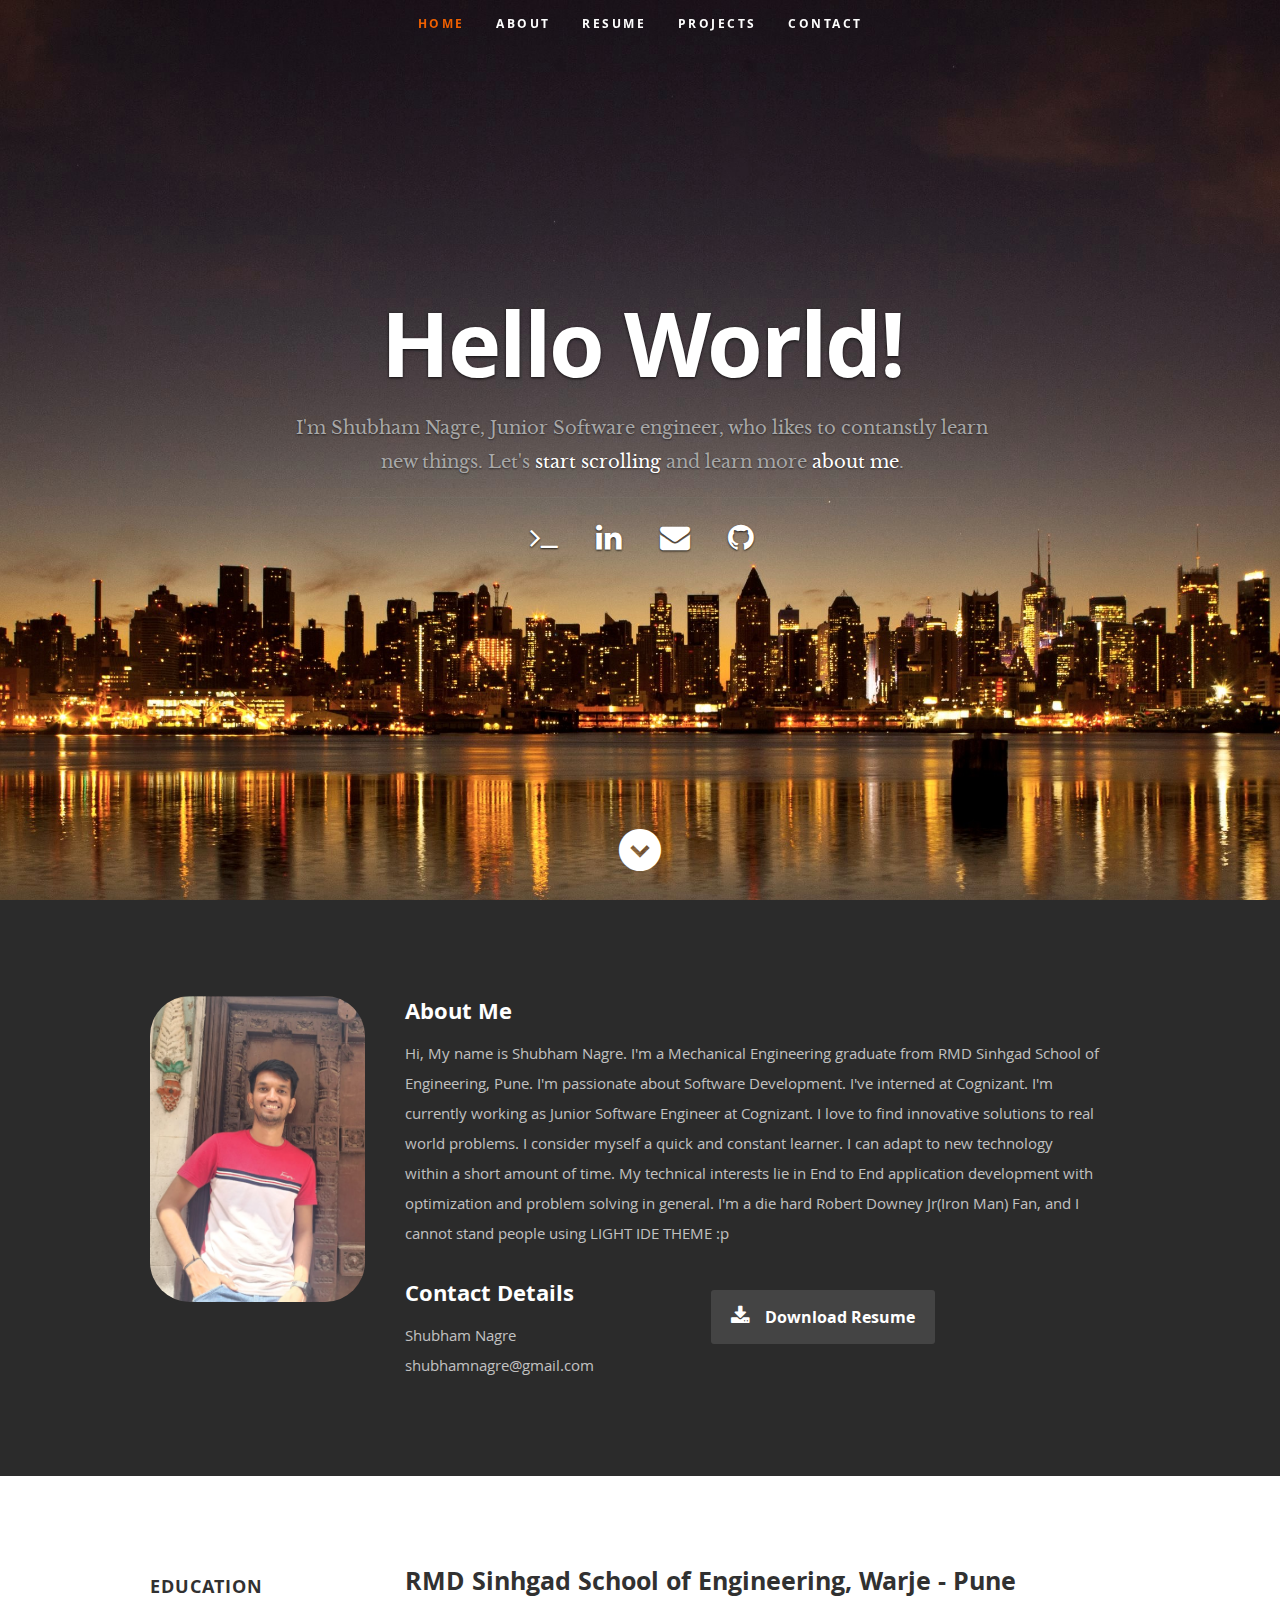
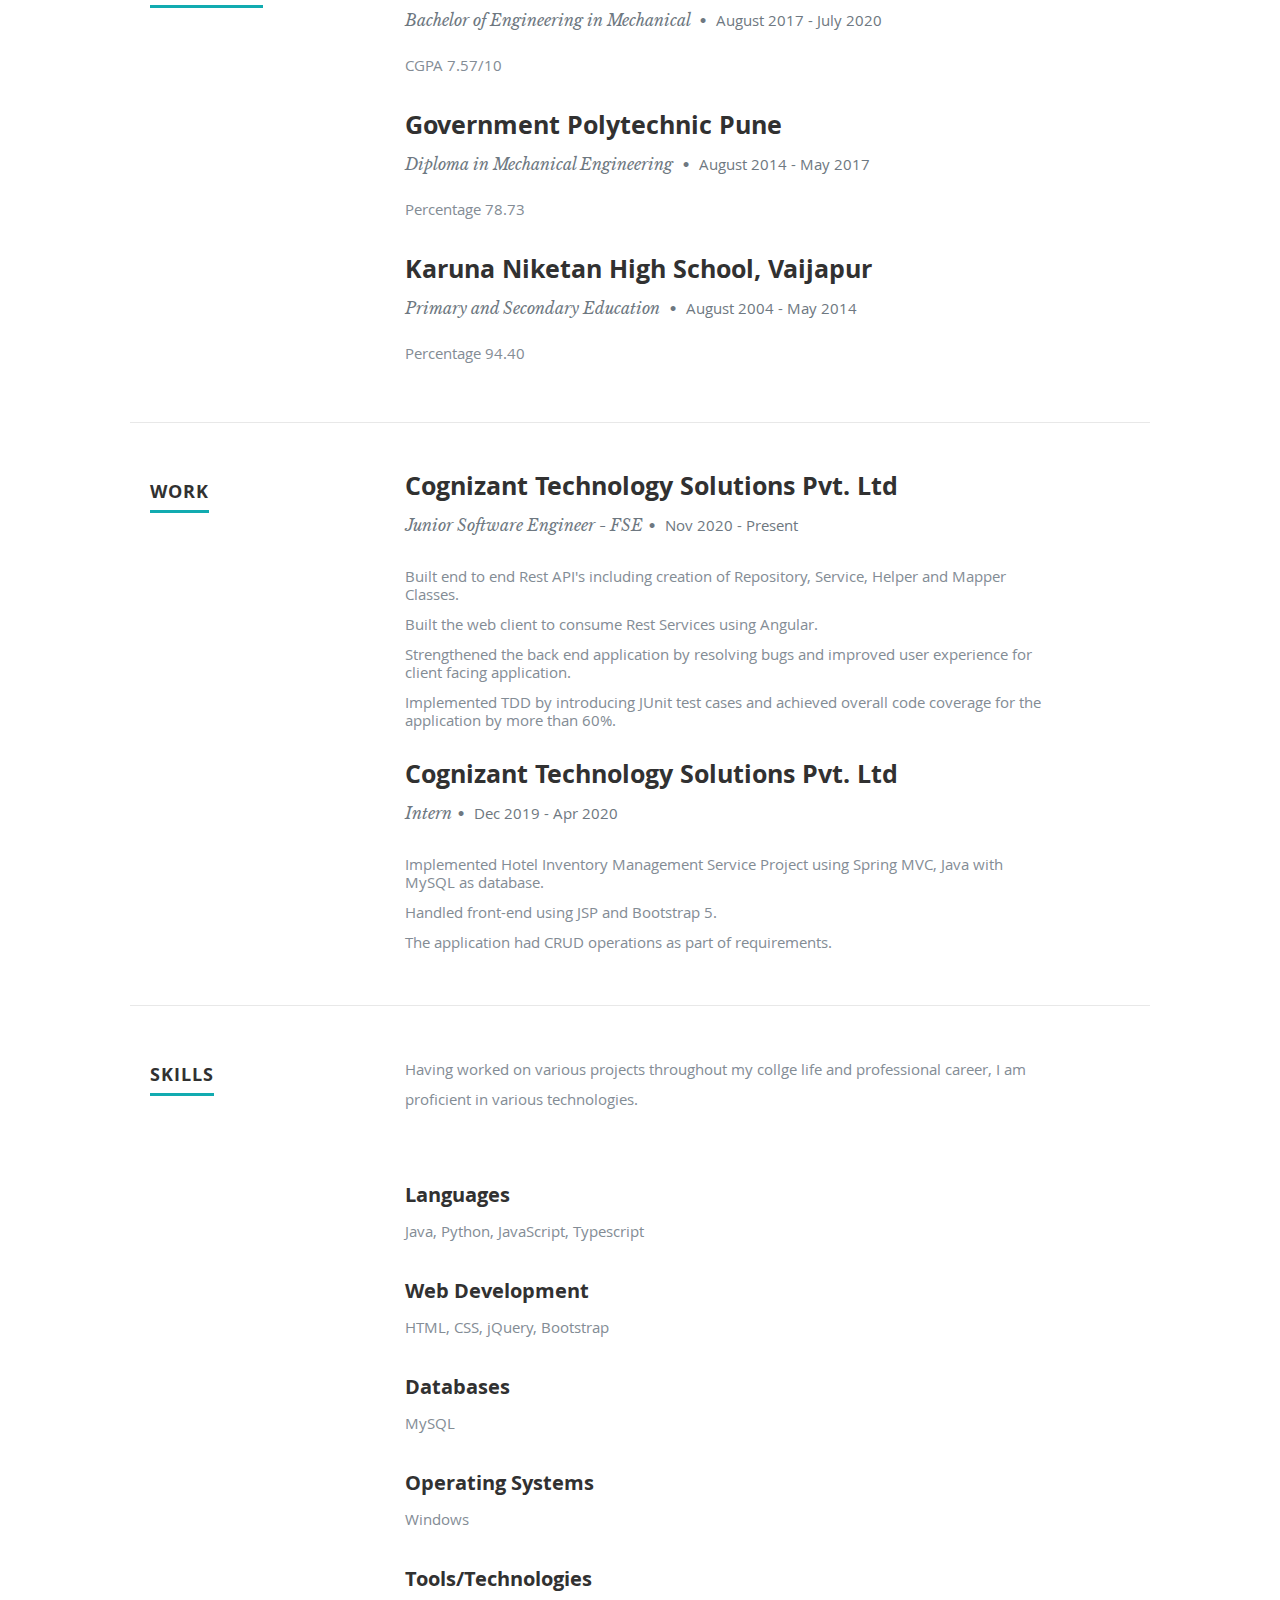
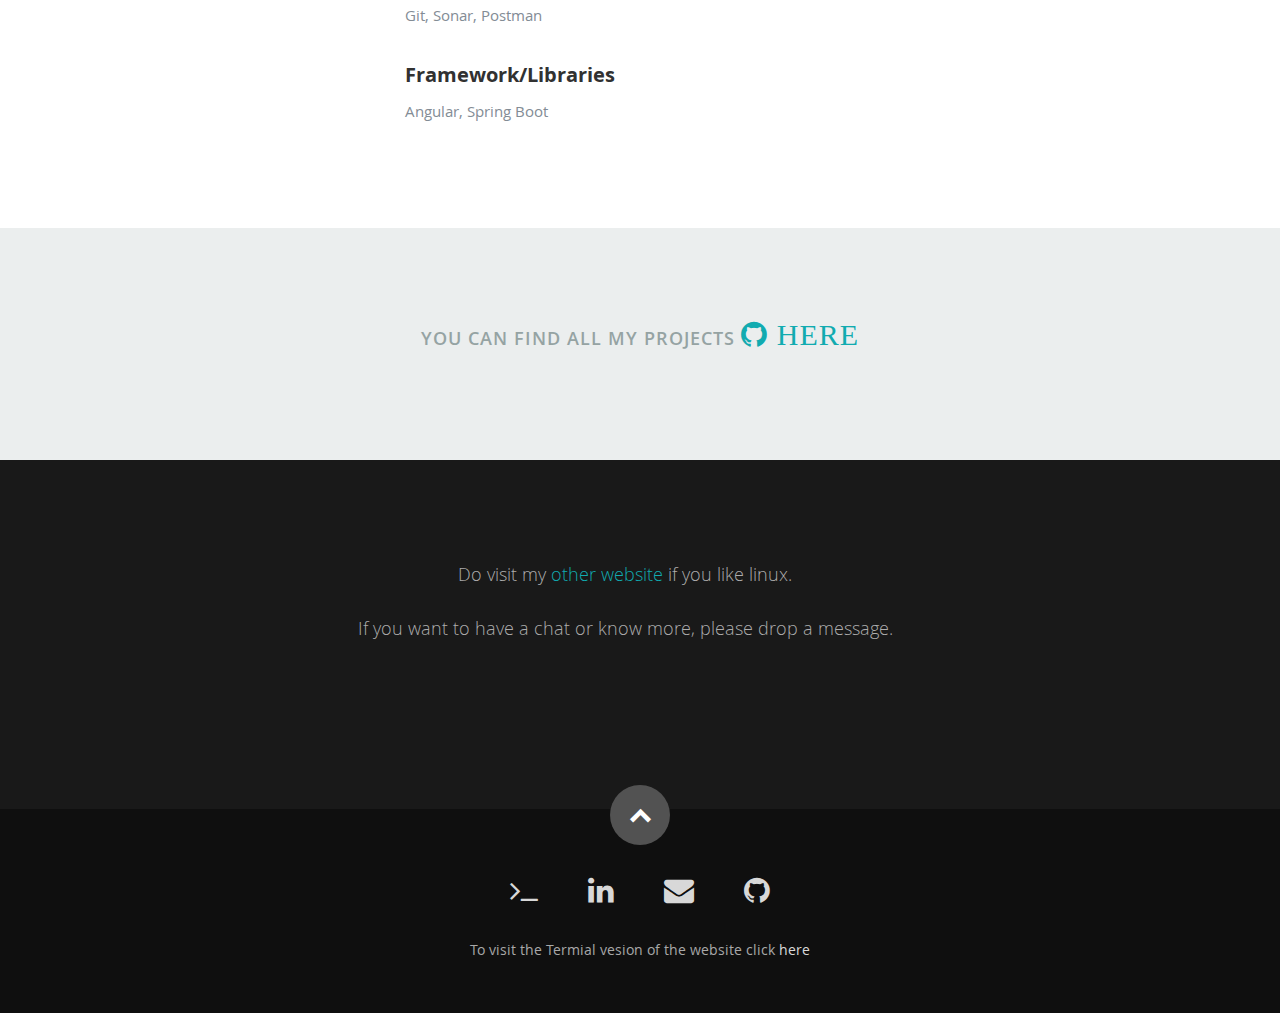
==== commit 44aca193: "updated profile pic" ====
--- a/uisite/index.html
+++ b/uisite/index.html
@@ -13,7 +13,7 @@
   <meta name="description" content="Shubham Nagre" />
 
   <meta name="keywords"
-    content=" Stony Brook Pune Bangalore Mumbai Hydrabad Software Developer Graduate student internship job new hire recruitment vmware arcesium College of Engineering Pune" />
+    content=" Stony Brook Pune Bangalore Mumbai Hydrabad Software Developer Graduate student internship job new hire recruitment vmware arcesium cognizant tcs FullStack Sinhgad College of Engineering Pune" />
 
   <meta name="author" content="Shubham Nagre" />
   <meta name="robots" content="index, follow" />
@@ -131,7 +131,7 @@
   <section id="about">
     <div class="row">
       <div class="three columns">
-        <img style="border-radius: 100px;" src="images/shubham.jpg" alt="" height="200px" width="200px" />
+        <img style="border-radius: 40px;" src="images/Shubham.png" alt="" width="100%"/>
       </div>
 
       <div class="nine columns main-col">
@@ -682,4 +682,4 @@
   <script src="js/init.js"></script>
 </body>
 
-</html>+</html>
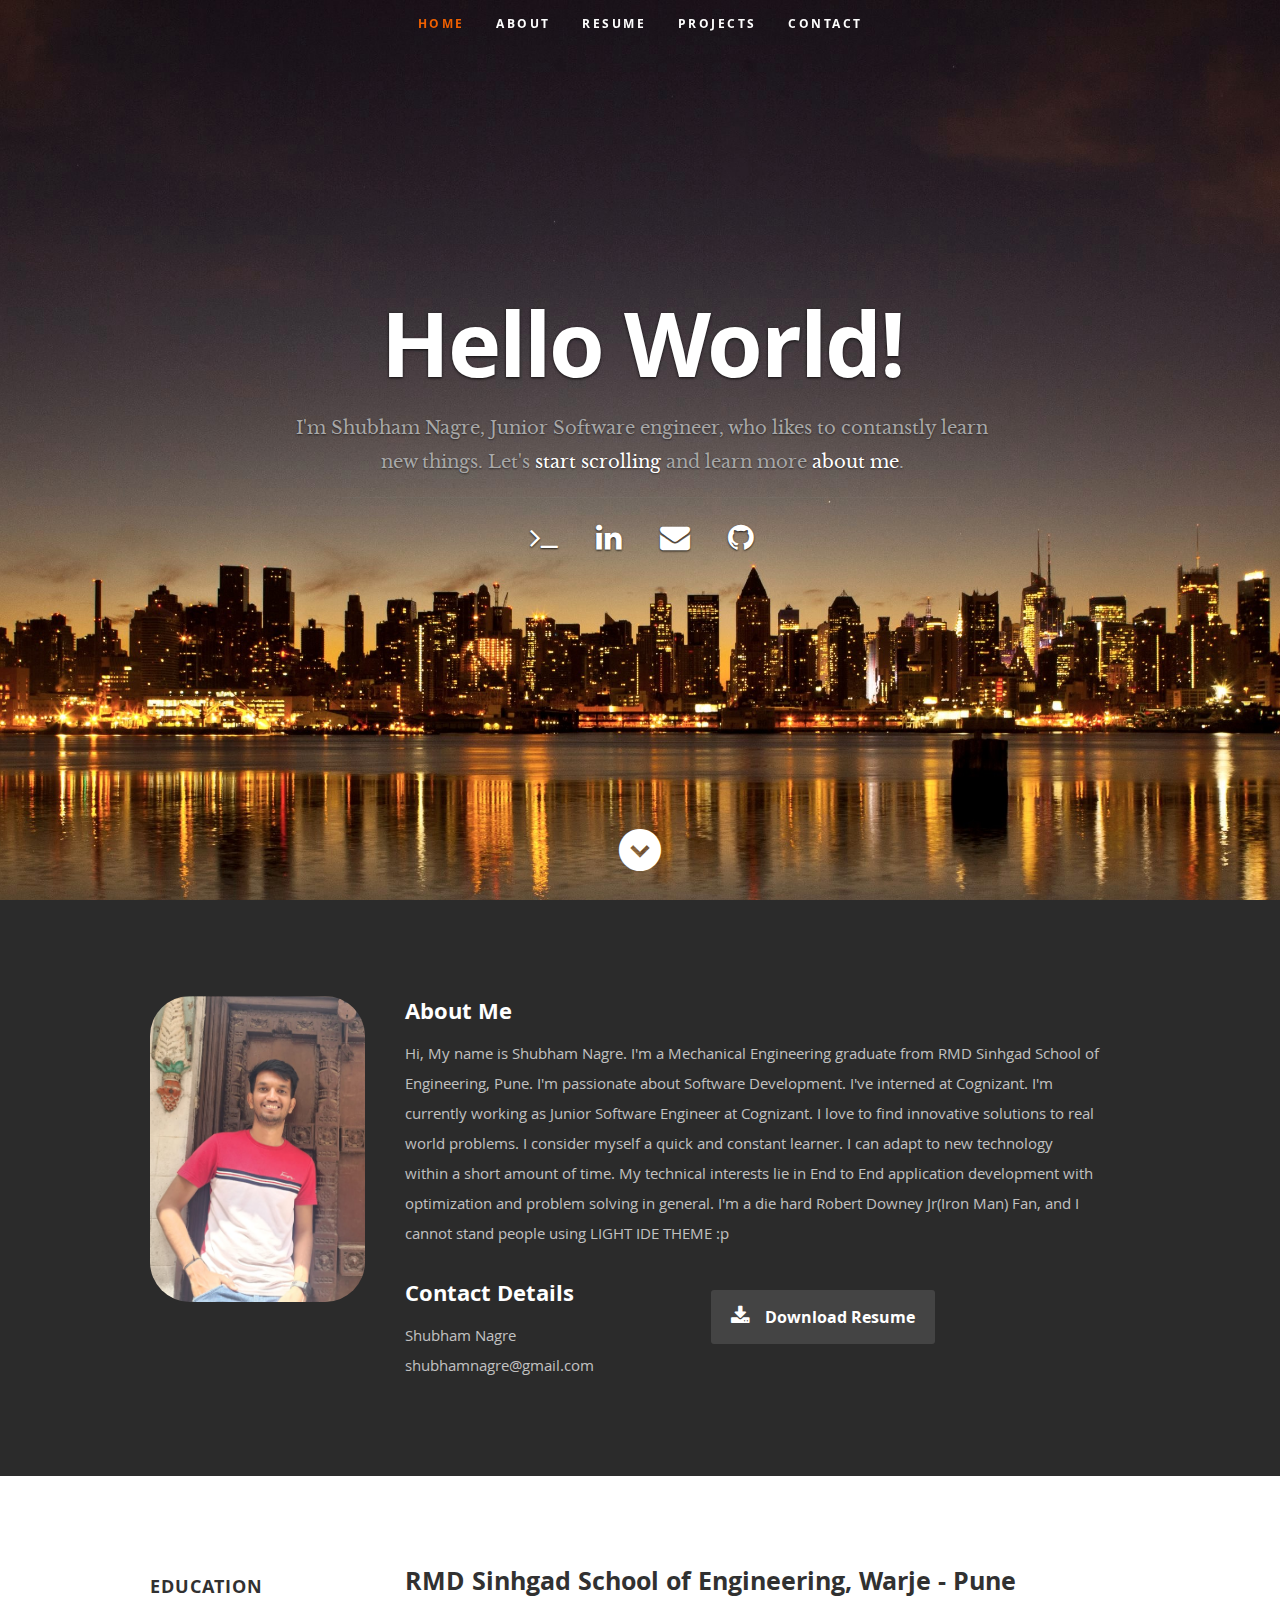
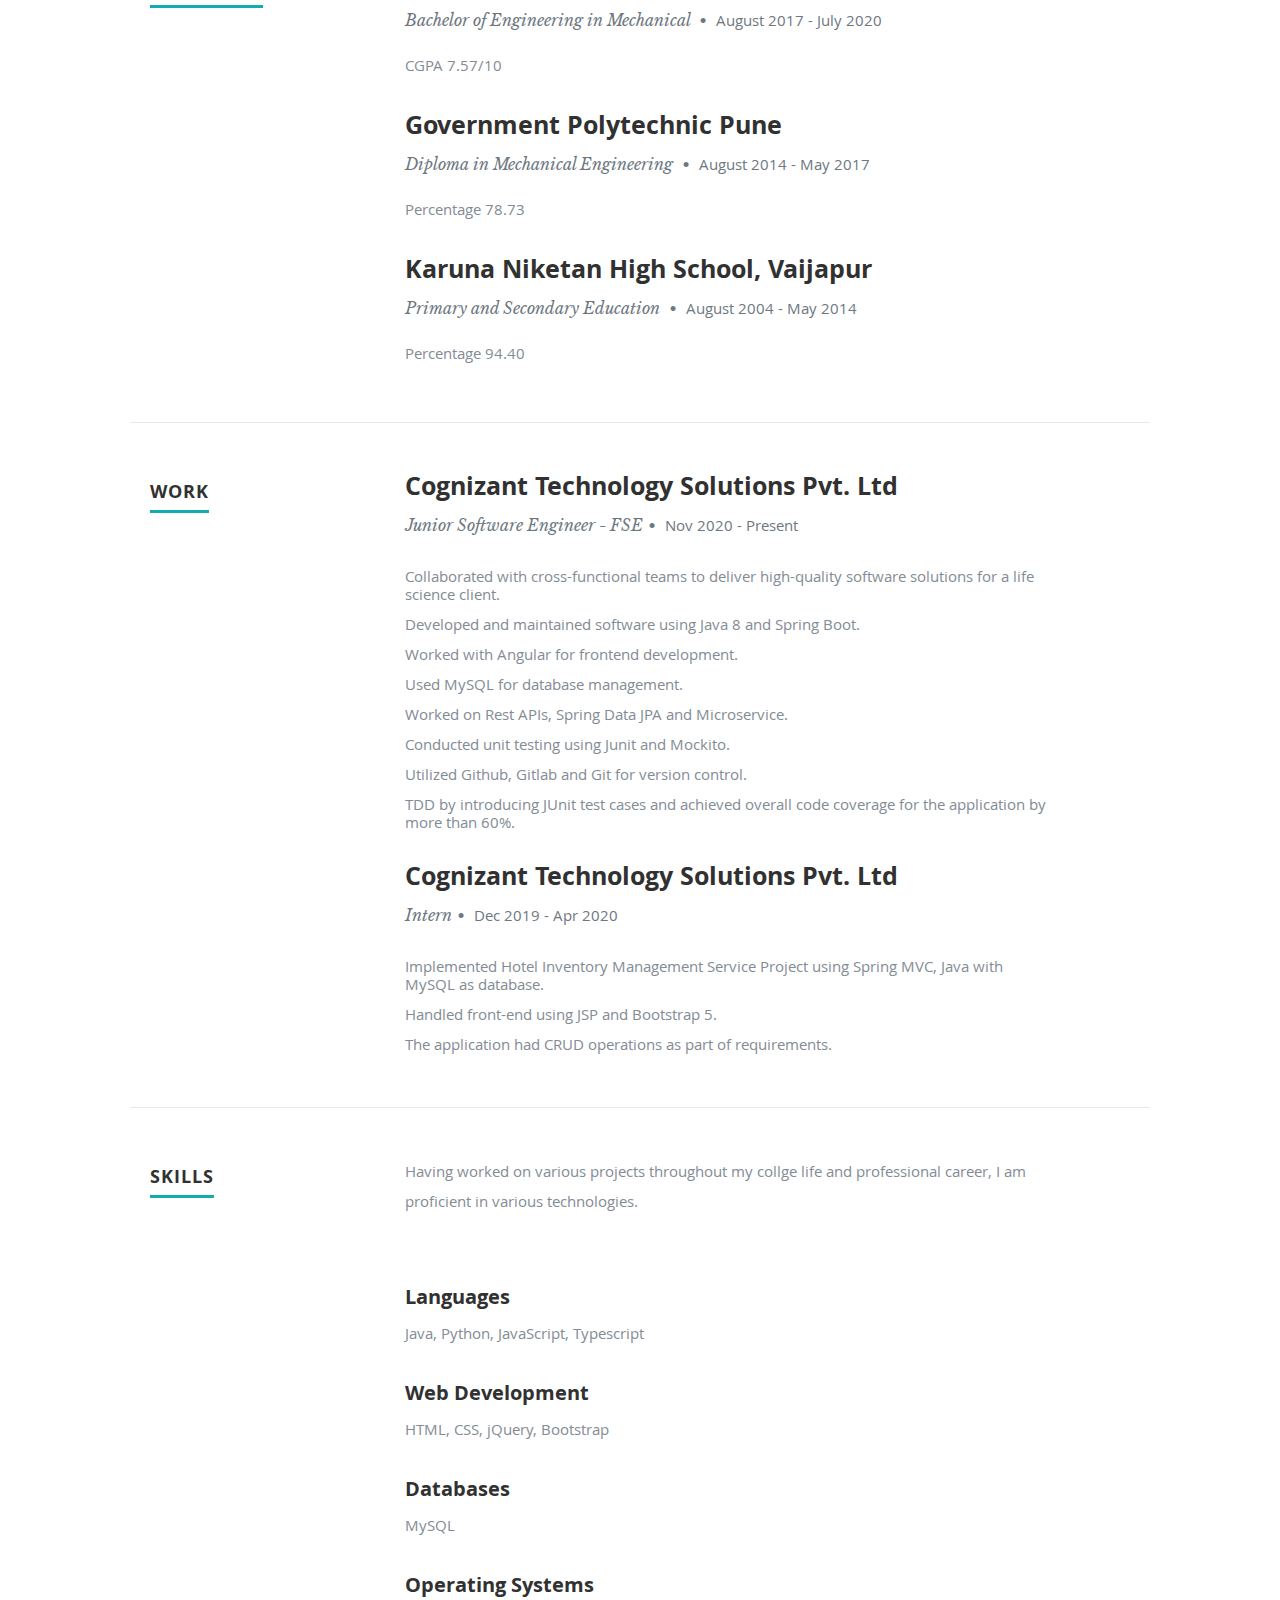
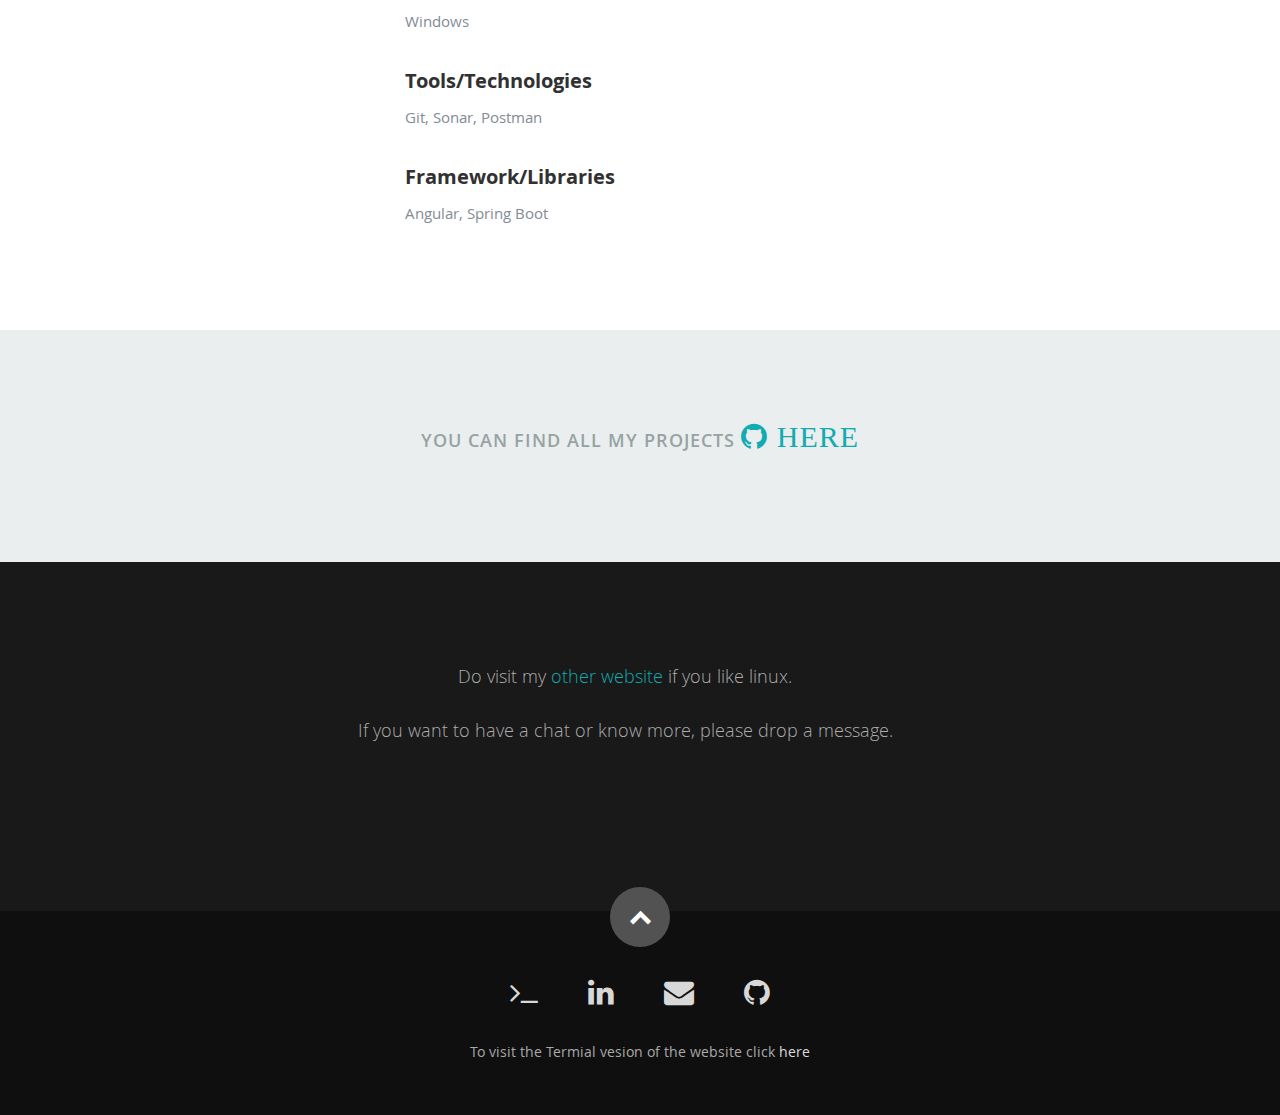
==== commit 85750756: "." ====
--- a/uisite/index.html
+++ b/uisite/index.html
@@ -256,12 +256,16 @@
             </p>
             <p>
             <ul>
-              <li>Built end to end Rest API's including creation of Repository, Service, Helper and Mapper Classes.</li>
-              <li>Built the web client to consume Rest Services using Angular.</li>
-              <li>Strengthened the back end application by resolving bugs and improved user experience for client facing
-                application.</li>
-              <li>Implemented TDD by introducing JUnit test cases and achieved overall code coverage for the application
-                by more than 60%.</li>
+              <li>Collaborated with cross-functional teams to deliver high-quality software
+solutions for a life science client.</li>
+              <li>Developed and maintained software using Java 8 and Spring Boot.</li>
+              <li>Worked with Angular for frontend development.</li>
+              <li>Used MySQL for database management.</li>
+              <li>Worked on Rest APIs, Spring Data JPA and Microservice.</li>
+              <li>Conducted unit testing using Junit and Mockito.</li>
+              <li>Utilized Github, Gitlab and Git for version control.</li>
+              <li>TDD by introducing JUnit test cases and achieved overall
+code coverage for the application by more than 60%.</li>
             </ul>
             </p>
           </div>
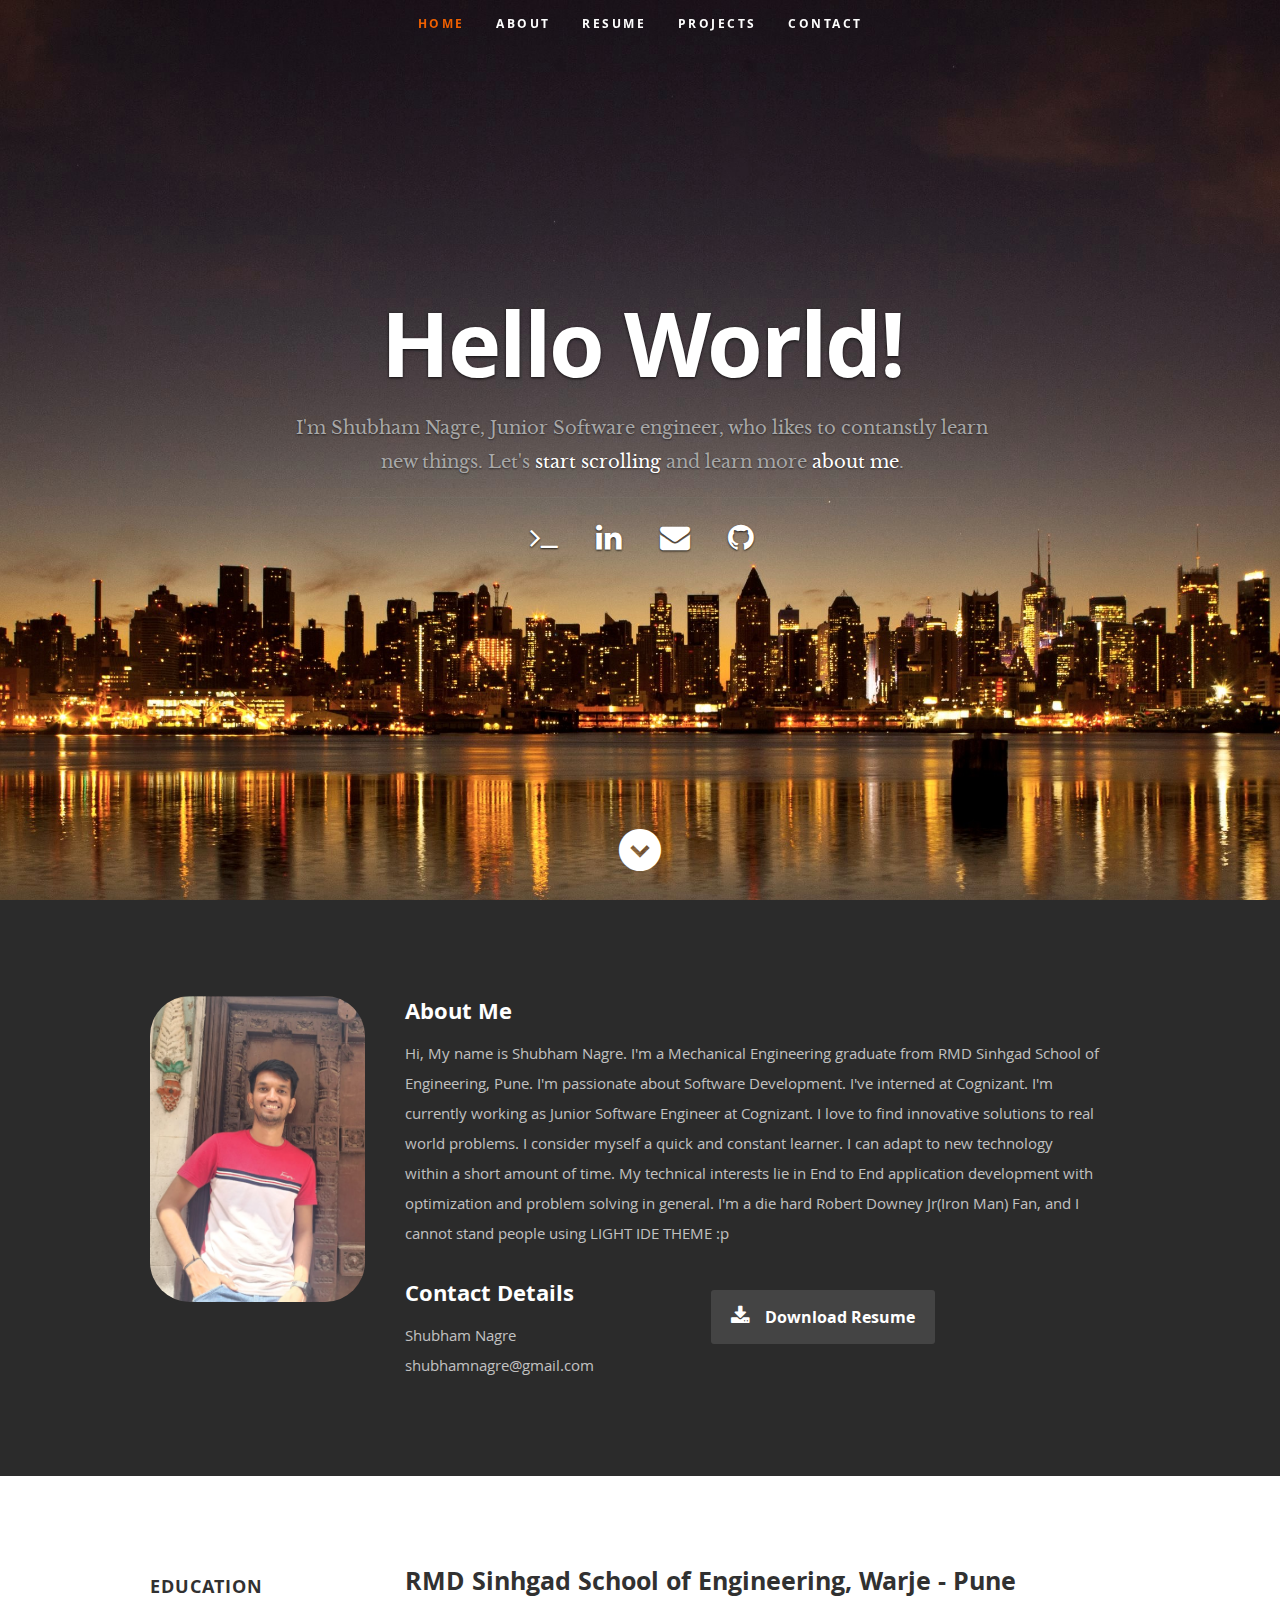
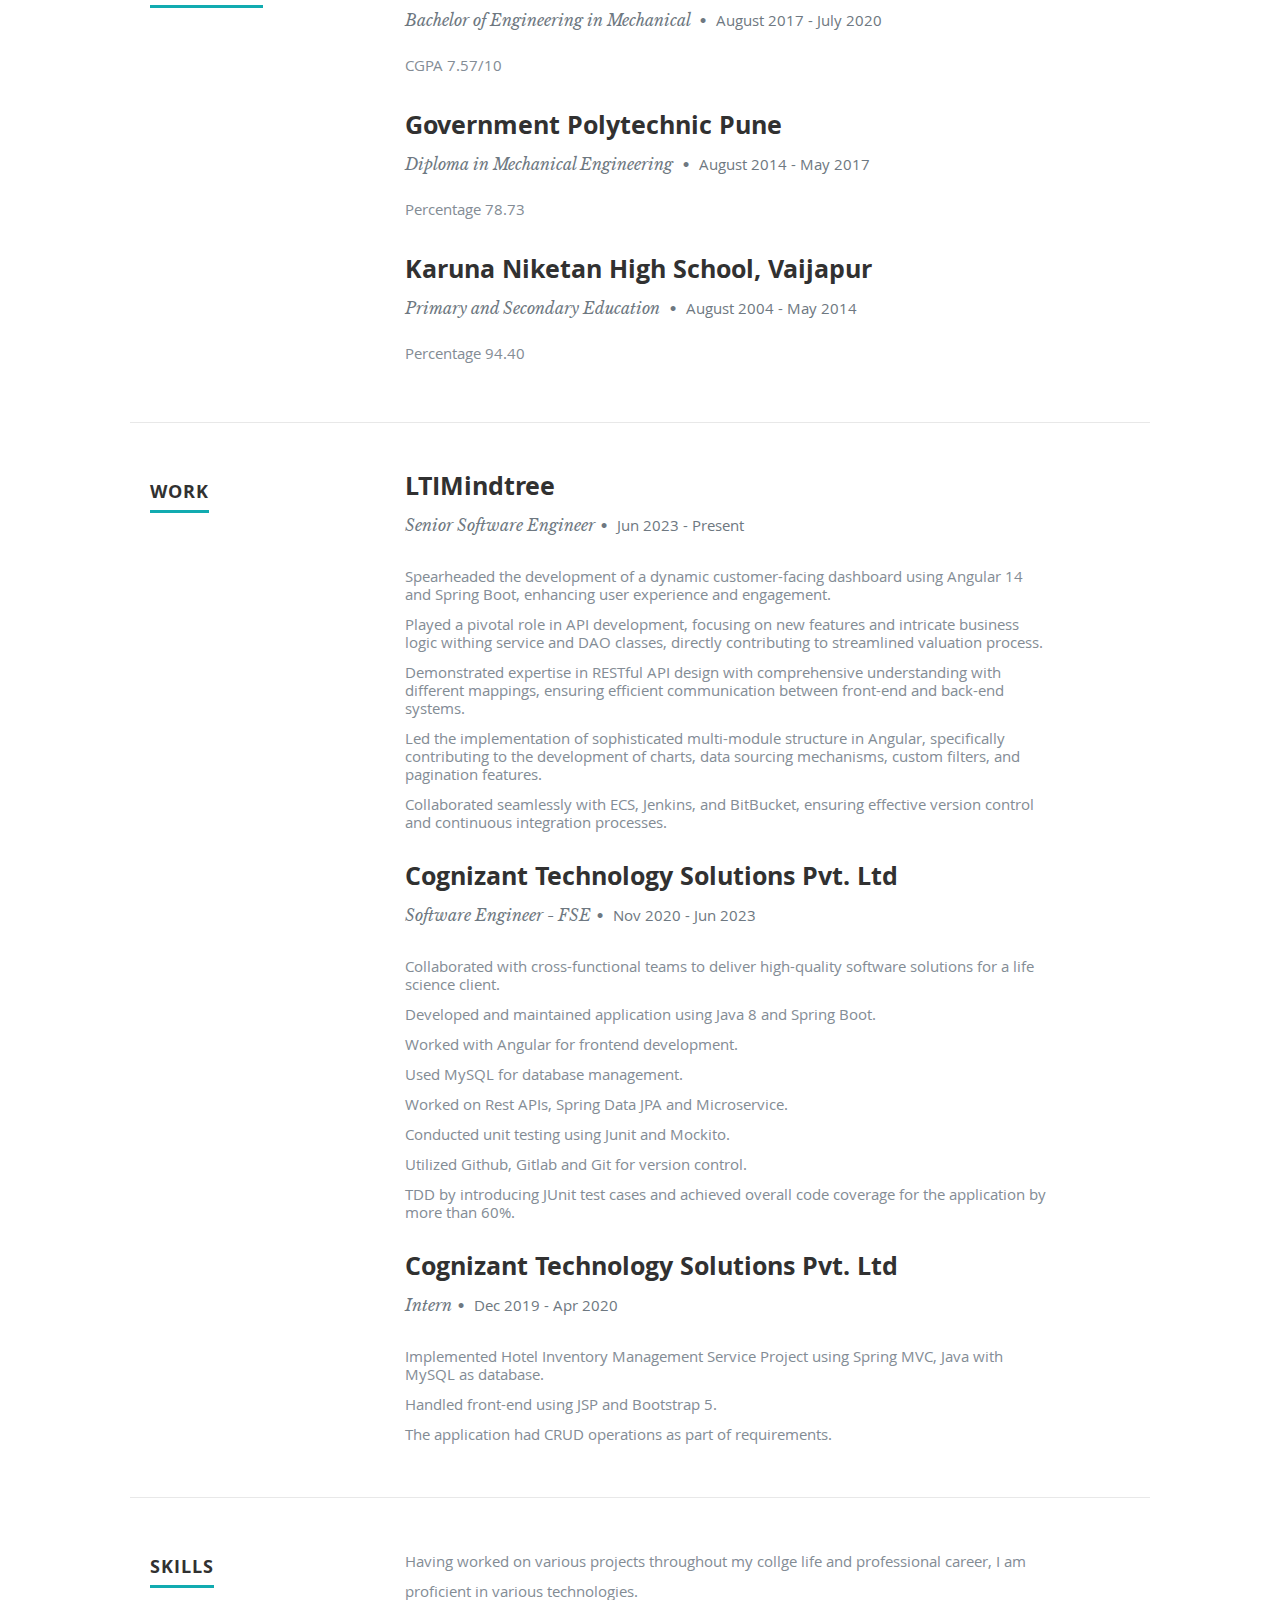
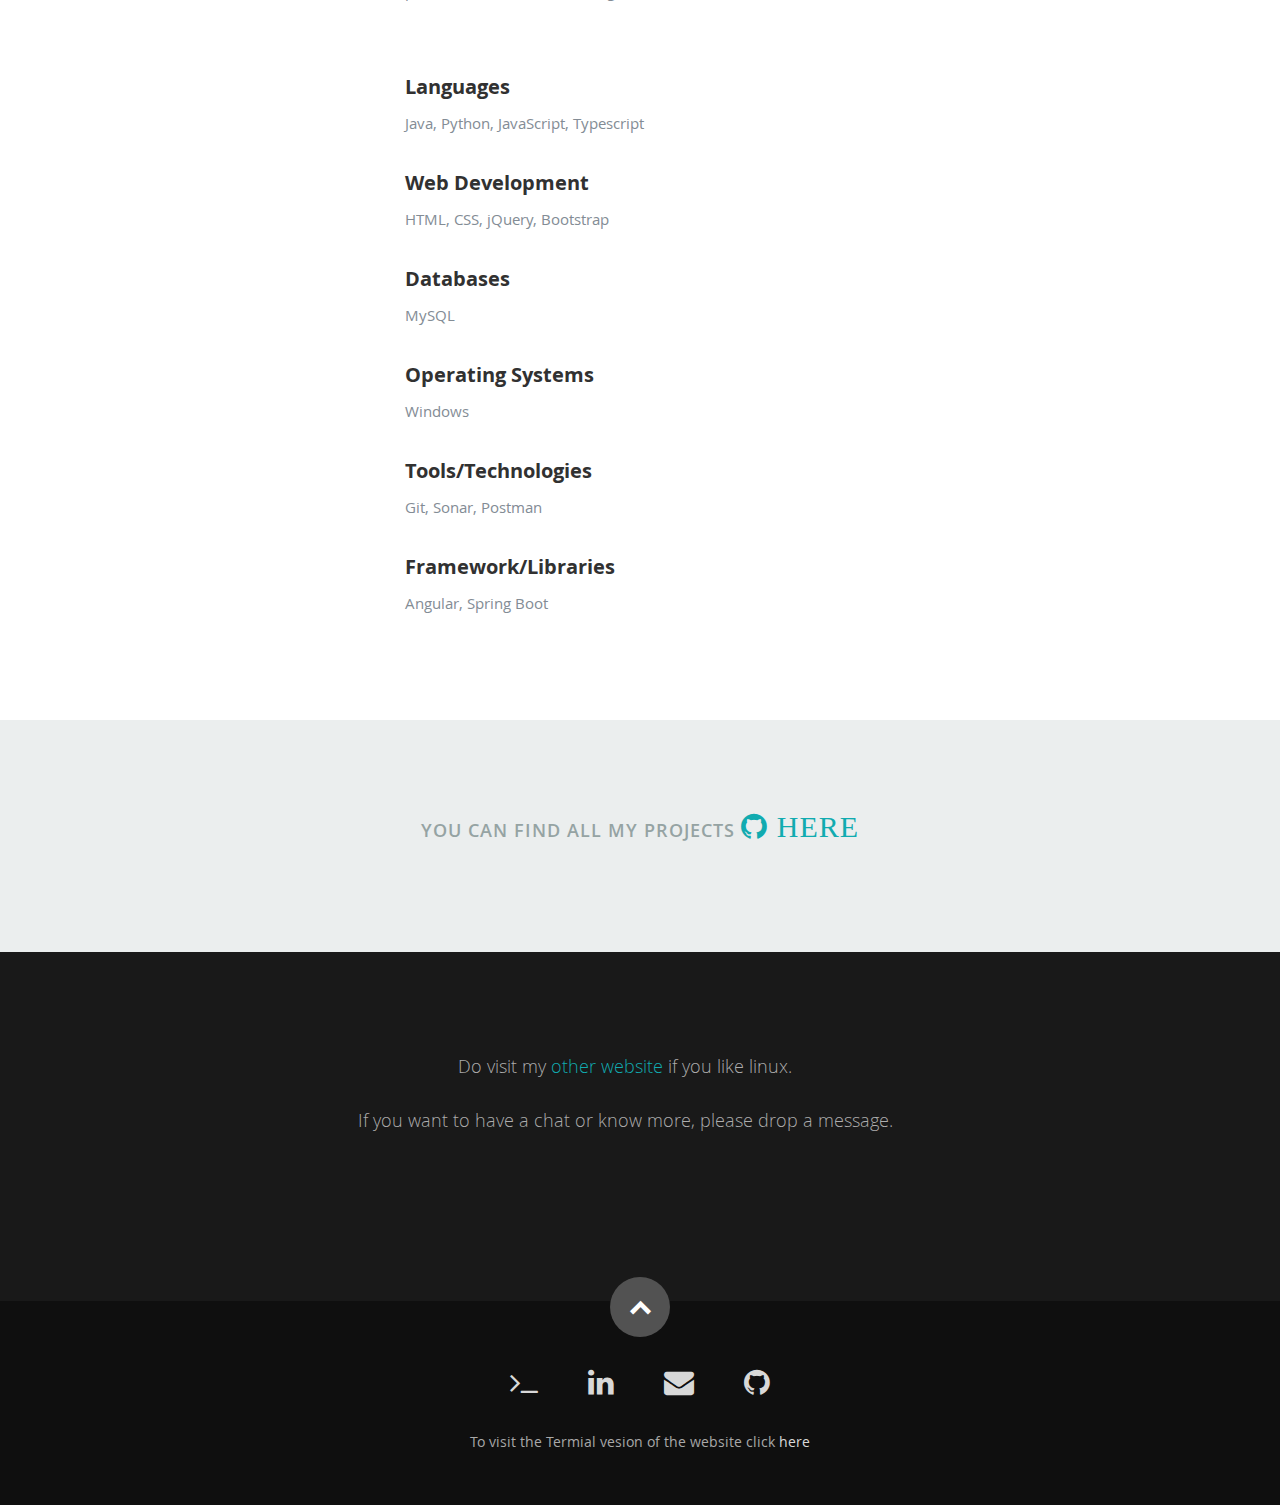
==== commit 769ac7bc: "ui changes" ====
--- a/uisite/index.html
+++ b/uisite/index.html
@@ -131,7 +131,7 @@
   <section id="about">
     <div class="row">
       <div class="three columns">
-        <img style="border-radius: 40px;" src="images/Shubham.png" alt="" width="100%"/>
+        <img style="border-radius: 40px;" src="images/Shubham.png" alt="" width="100%" />
       </div>
 
       <div class="nine columns main-col">
@@ -247,25 +247,48 @@
       </div>
 
       <div class="nine columns main-col">
+        <!-- item start -->
+        <div class="row item">
+          <div class="twelve columns">
+            <h3>LTIMindtree</h3>
+            <p class="info">
+              Senior Software Engineer<span>&bull;</span>
+              <em class="date">Jun 2023 - Present</em>
+            </p>
+            <p>
+              <ul>
+                <li>Spearheaded the development of a dynamic customer-facing dashboard using Angular 14
+                  and Spring Boot, enhancing user experience and engagement.</li>
+                <li>Played a pivotal role in API development, focusing on new features and intricate business logic withing service and DAO classes, directly contributing to streamlined valuation process.</li>
+                <li>Demonstrated expertise in RESTful API design with comprehensive understanding with different mappings, ensuring efficient communication between front-end and back-end systems.</li>
+                <li>Led the implementation of sophisticated multi-module structure in Angular, specifically contributing to the development of charts, data sourcing mechanisms, custom filters, and pagination features.</li>
+                <li>Collaborated seamlessly with ECS, Jenkins, and BitBucket, ensuring effective version control and continuous integration processes.</li>
+              </ul>
+            </p>
+          </div>
+        </div>
+        <!-- item end -->
+
+        <!-- item start -->
         <div class="row item">
           <div class="twelve columns">
             <h3>Cognizant Technology Solutions Pvt. Ltd</h3>
             <p class="info">
-              Junior Software Engineer - FSE<span>&bull;</span>
-              <em class="date">Nov 2020 - Present</em>
+              Software Engineer - FSE<span>&bull;</span>
+              <em class="date">Nov 2020 - Jun 2023</em>
             </p>
             <p>
             <ul>
               <li>Collaborated with cross-functional teams to deliver high-quality software
-solutions for a life science client.</li>
-              <li>Developed and maintained software using Java 8 and Spring Boot.</li>
+                solutions for a life science client.</li>
+              <li>Developed and maintained application using Java 8 and Spring Boot.</li>
               <li>Worked with Angular for frontend development.</li>
               <li>Used MySQL for database management.</li>
               <li>Worked on Rest APIs, Spring Data JPA and Microservice.</li>
               <li>Conducted unit testing using Junit and Mockito.</li>
               <li>Utilized Github, Gitlab and Git for version control.</li>
               <li>TDD by introducing JUnit test cases and achieved overall
-code coverage for the application by more than 60%.</li>
+                code coverage for the application by more than 60%.</li>
             </ul>
             </p>
           </div>
@@ -452,12 +475,12 @@
               </a>
             </div>
           </div> -->
-          <!-- item end -->
-        </div>
-        <!-- portfolio-wrapper end -->
-      </div>
-      <!-- twelve columns end -->
-<!-- 
+        <!-- item end -->
+      </div>
+      <!-- portfolio-wrapper end -->
+    </div>
+    <!-- twelve columns end -->
+    <!-- 
       <!- - Modal Popup
 	      --------------------------------------------------------------- - ->
 
@@ -686,4 +709,4 @@
   <script src="js/init.js"></script>
 </body>
 
-</html>
+</html>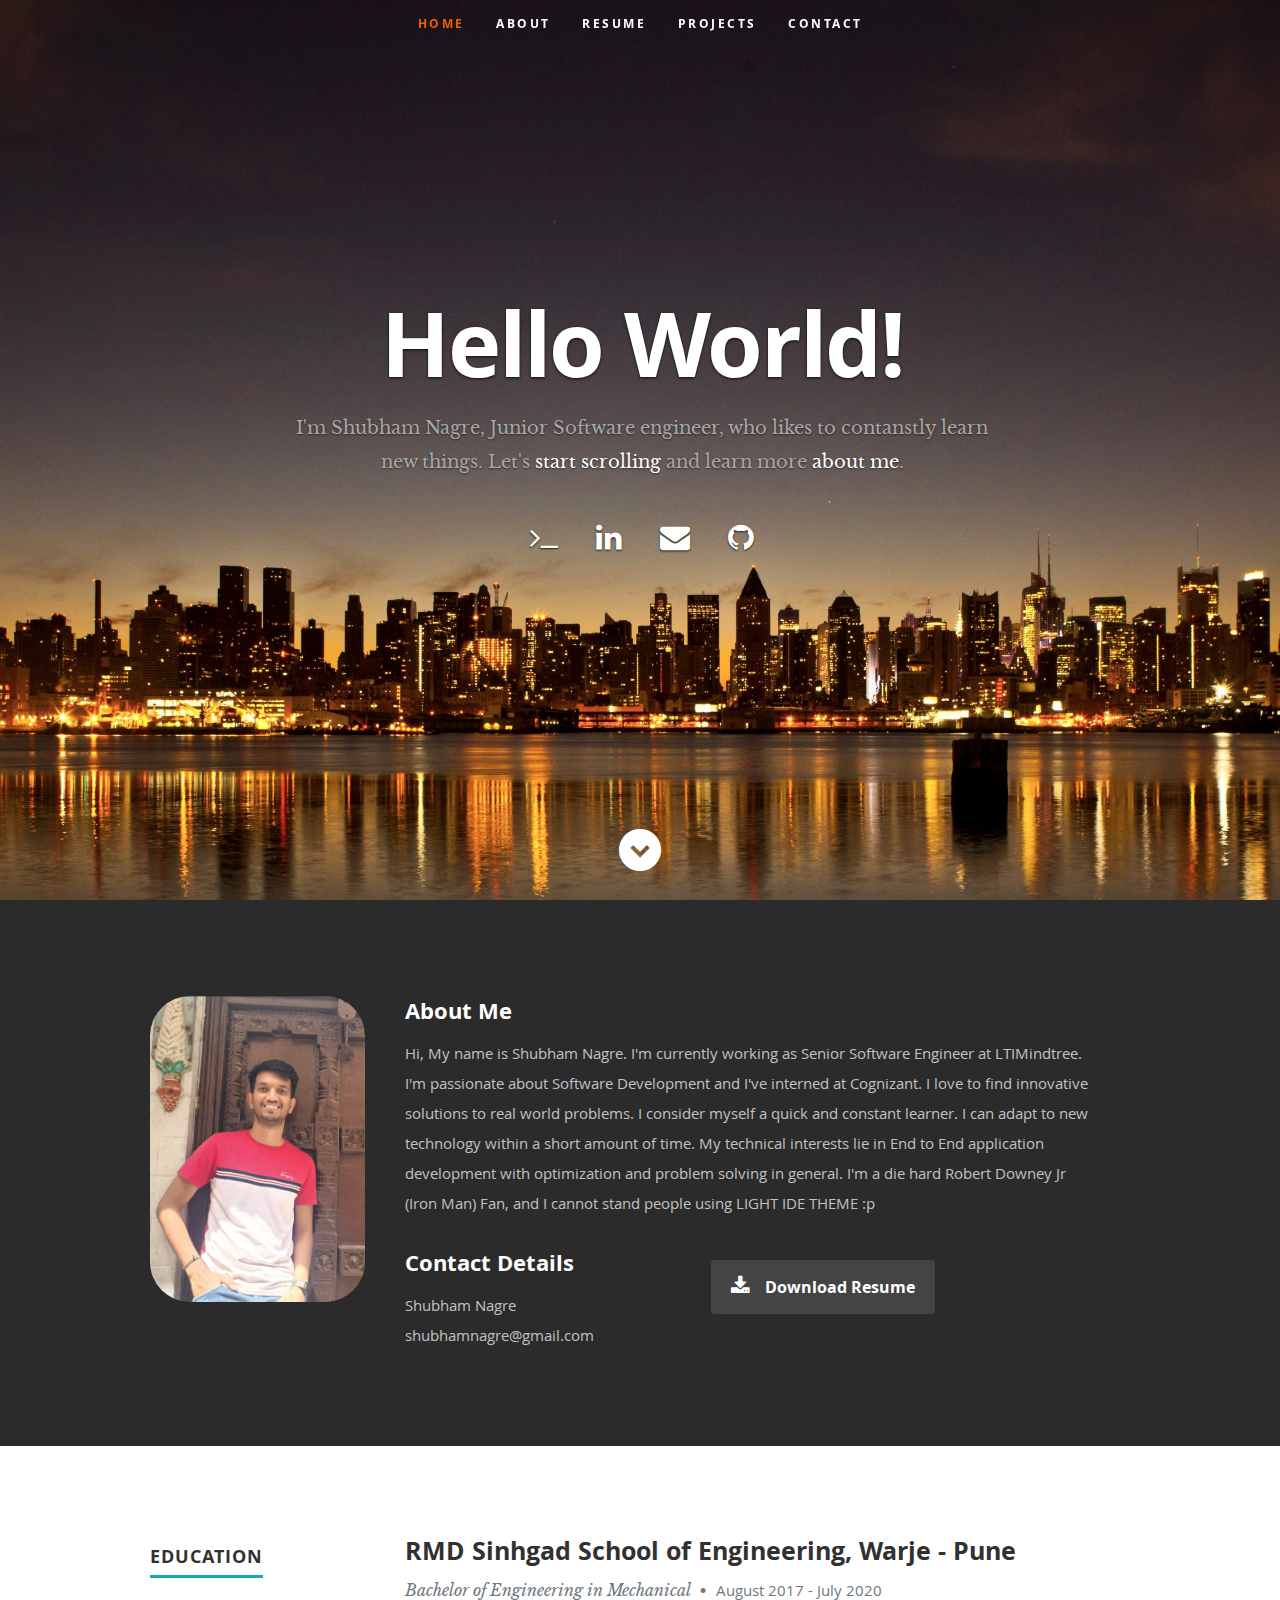
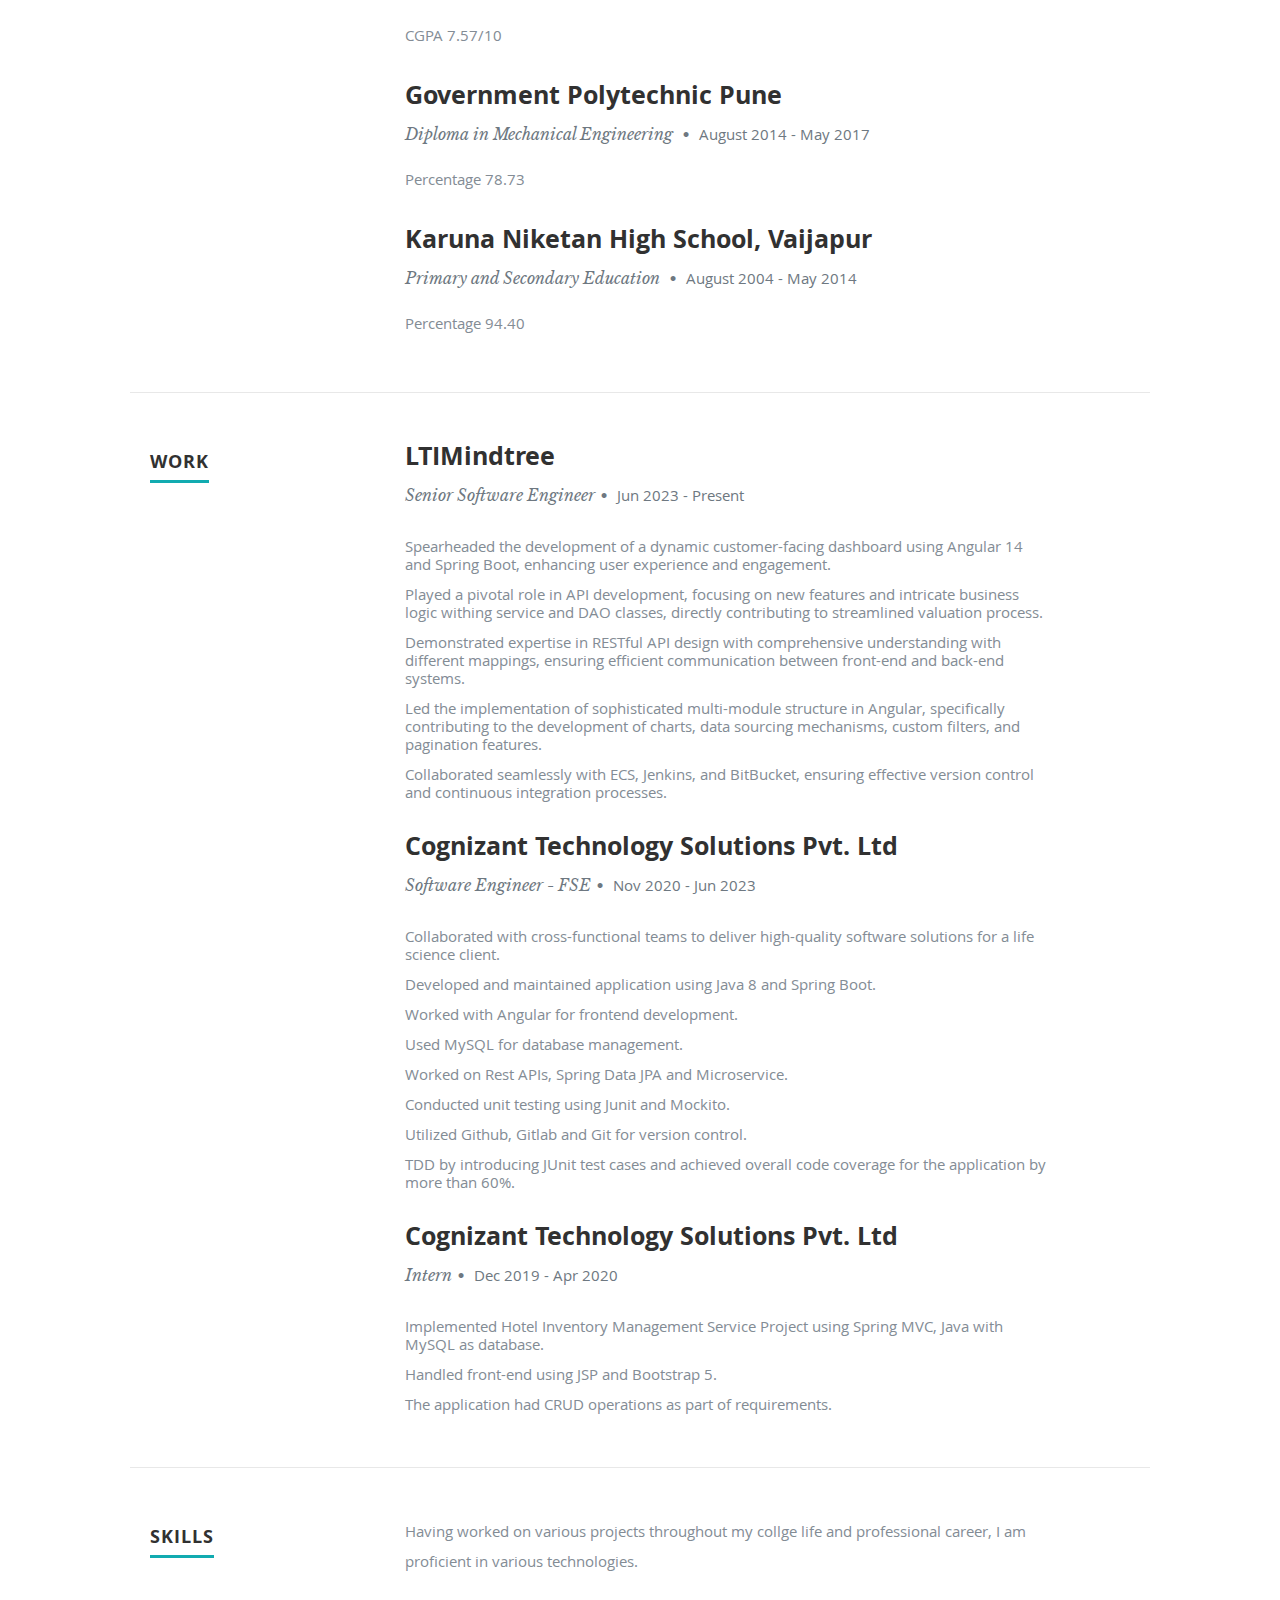
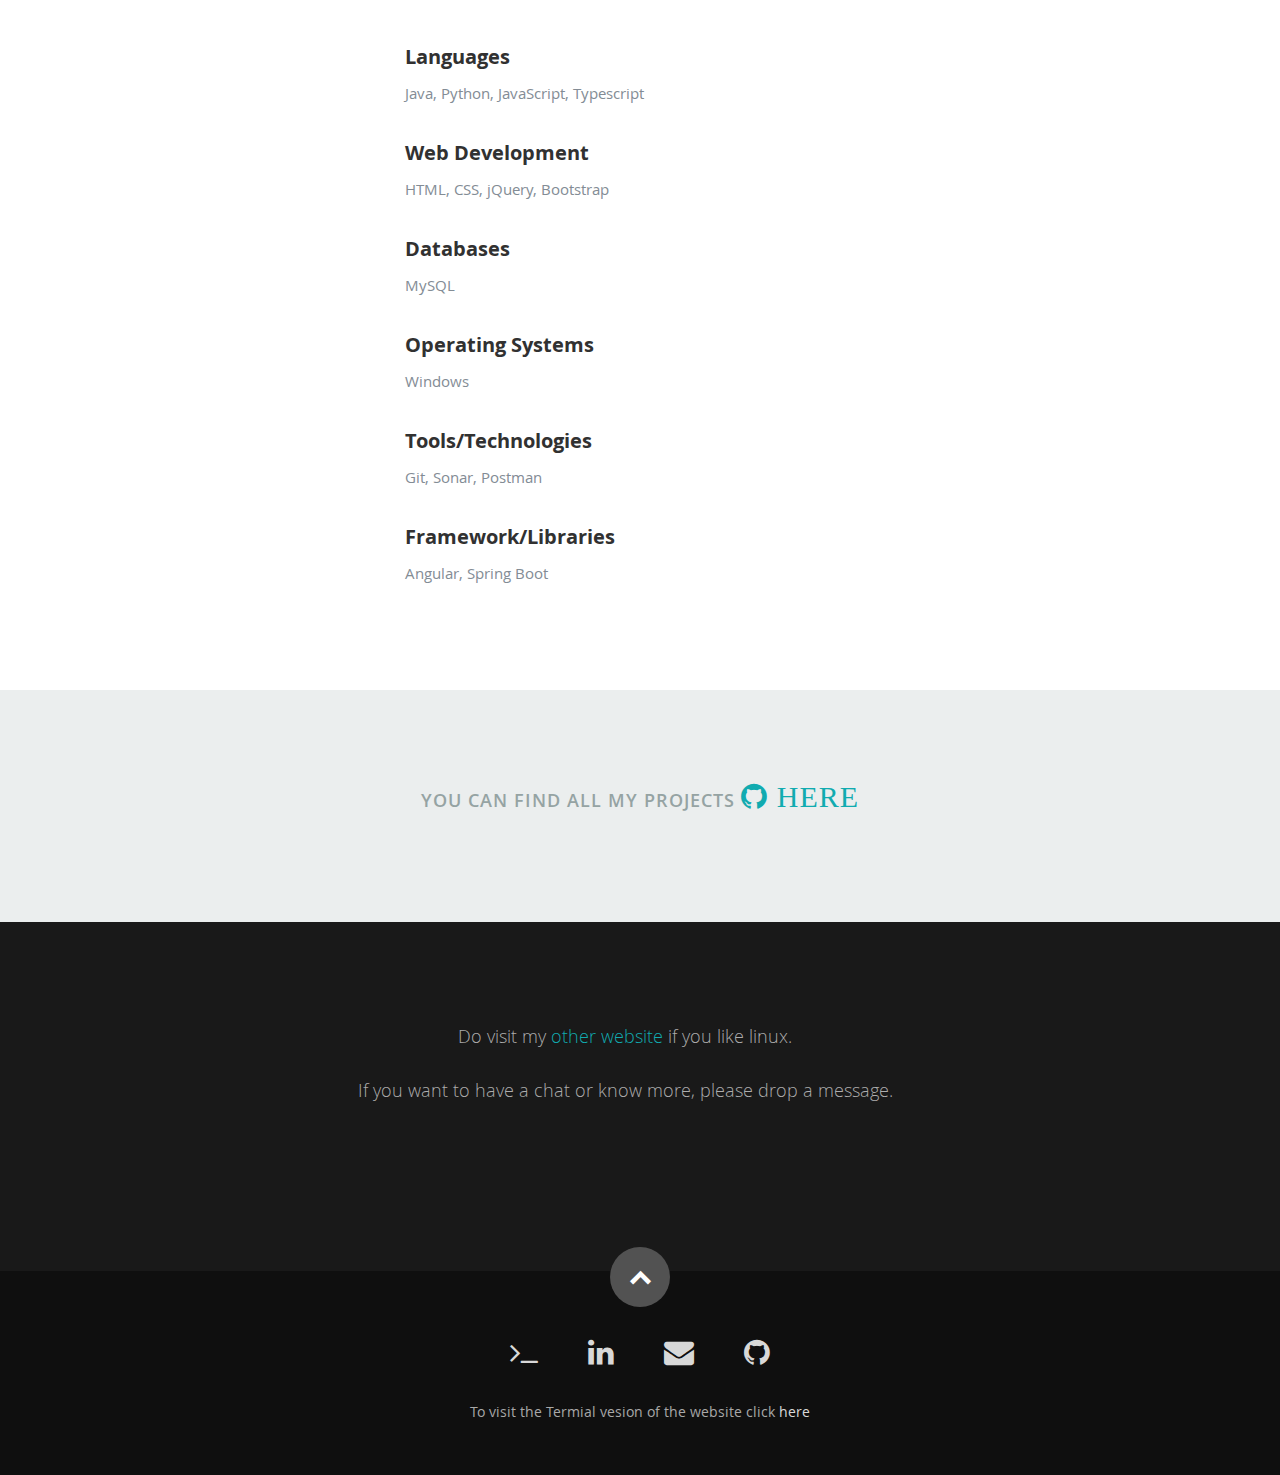
==== commit f2c3adf9: "updated about section" ====
--- a/uisite/index.html
+++ b/uisite/index.html
@@ -139,15 +139,13 @@
 
         <p>
           Hi, My name is Shubham Nagre.
-          I'm a Mechanical Engineering graduate from RMD Sinhgad School of Engineering, Pune.
-          I'm passionate about Software Development.
-          I've interned at Cognizant.
-          I'm currently working as Junior Software Engineer at Cognizant.
+          I'm currently working as Senior Software Engineer at LTIMindtree.
+          I'm passionate about Software Development and I've interned at Cognizant.
           I love to find innovative solutions to real world problems. I consider myself a quick and constant
           learner. I can adapt to new technology within a short amount of time.
           My technical interests lie in End to End application development
           with optimization and problem solving in general. I'm a die hard
-          Robert Downey Jr(Iron Man) Fan, and I cannot stand people using
+          Robert Downey Jr (Iron Man) Fan, and I cannot stand people using
           LIGHT IDE THEME :p
         </p>
 
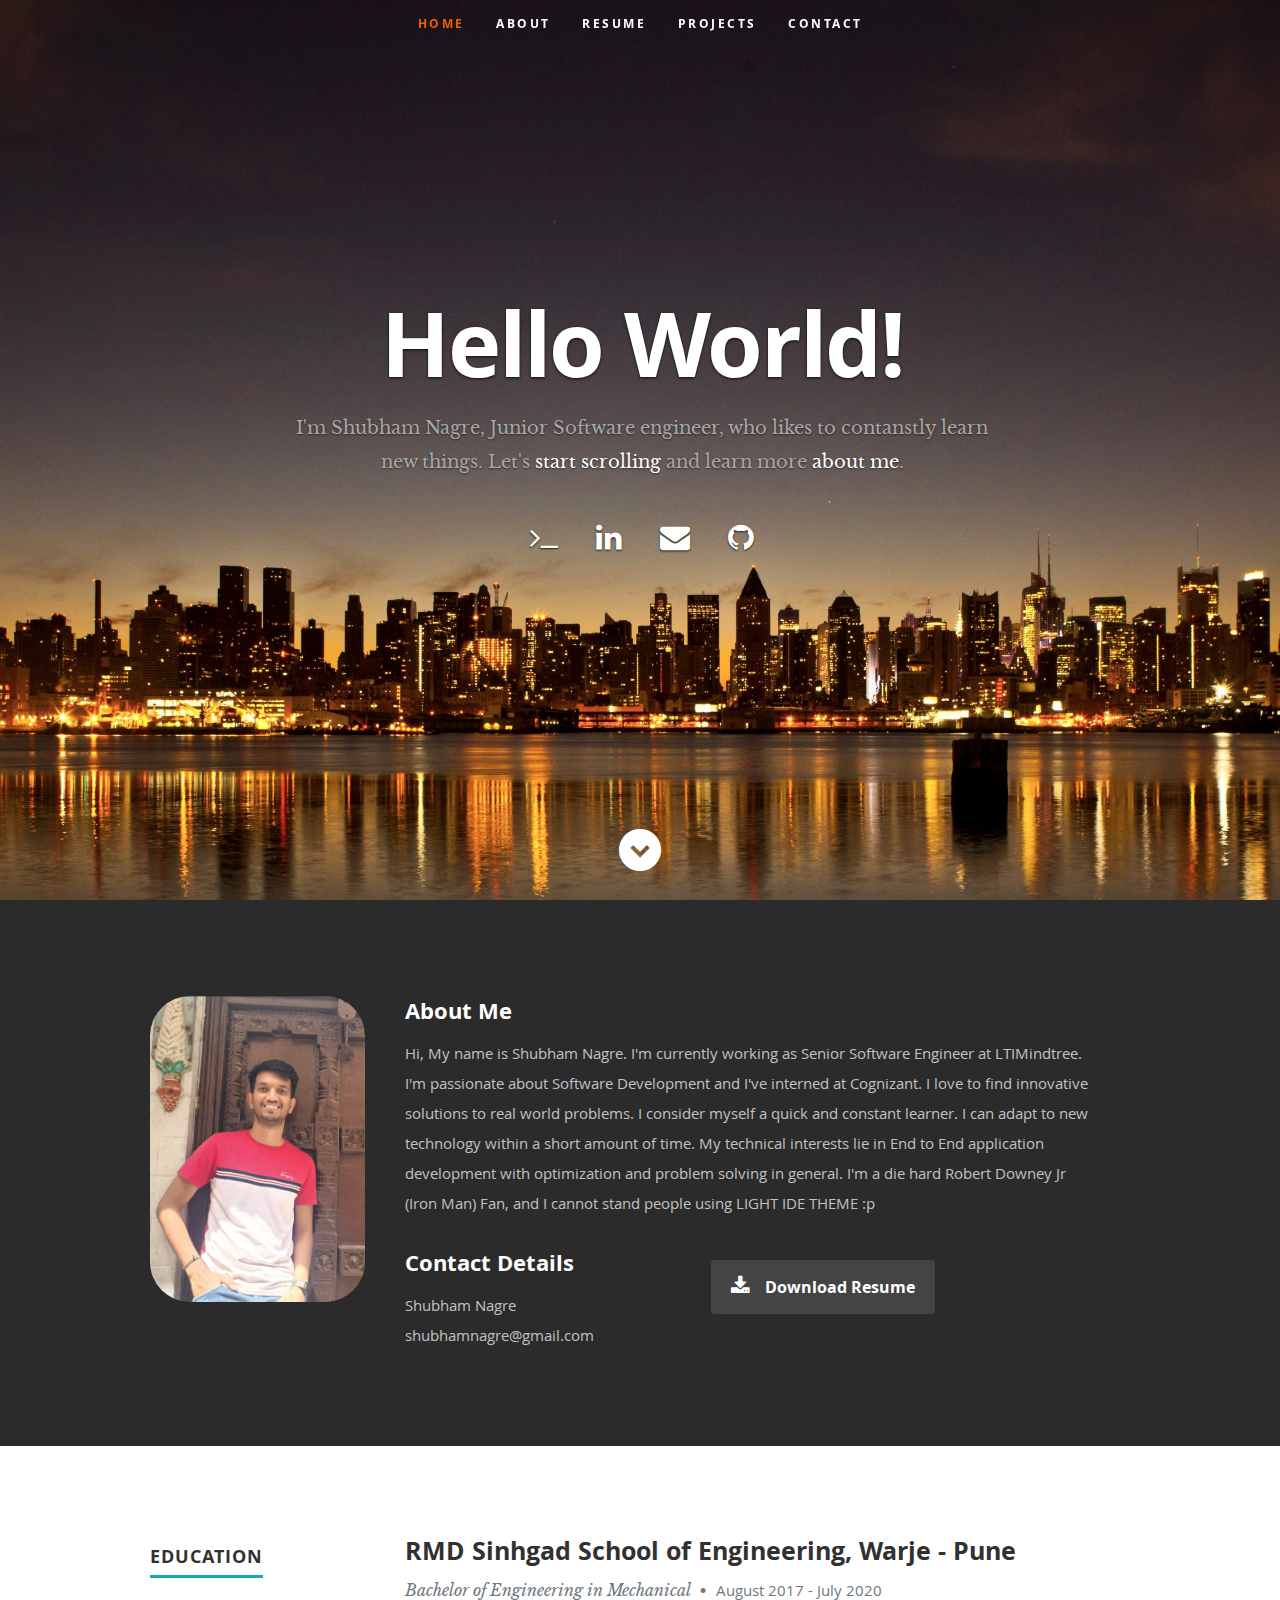
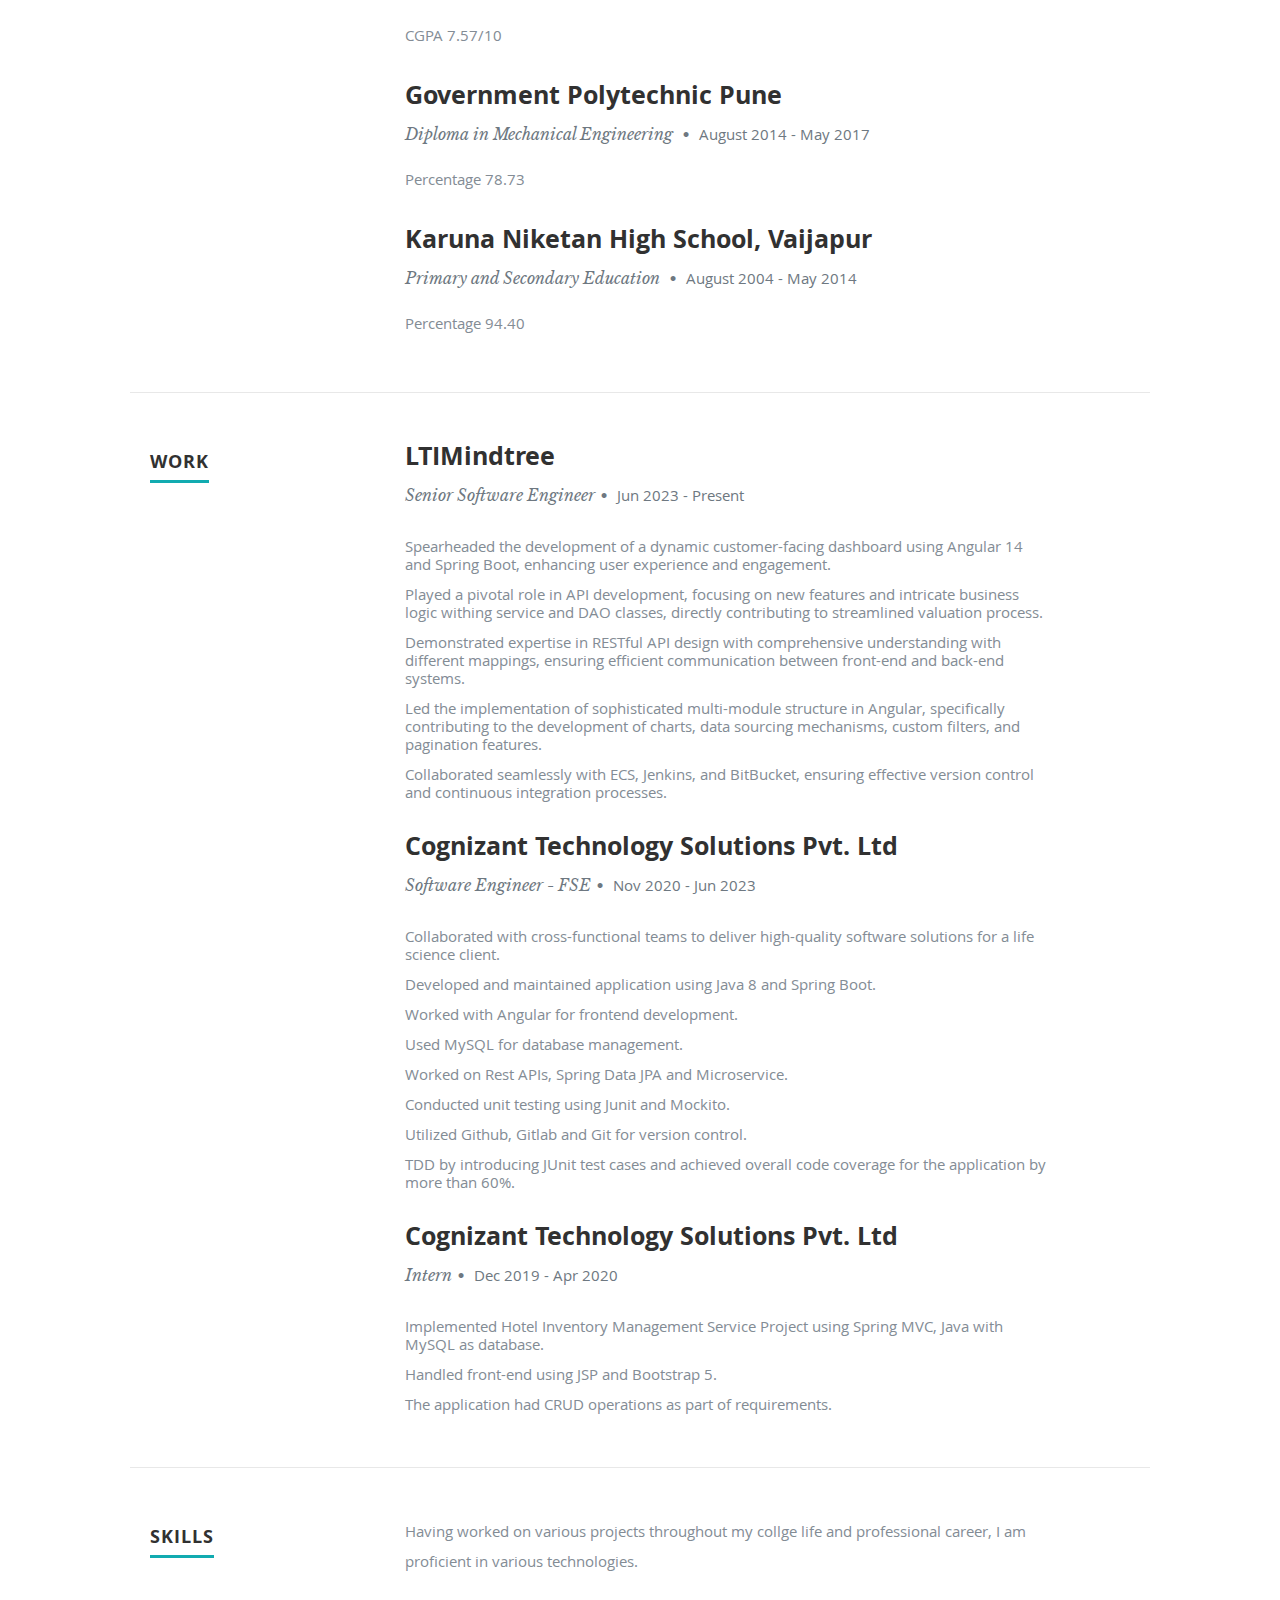
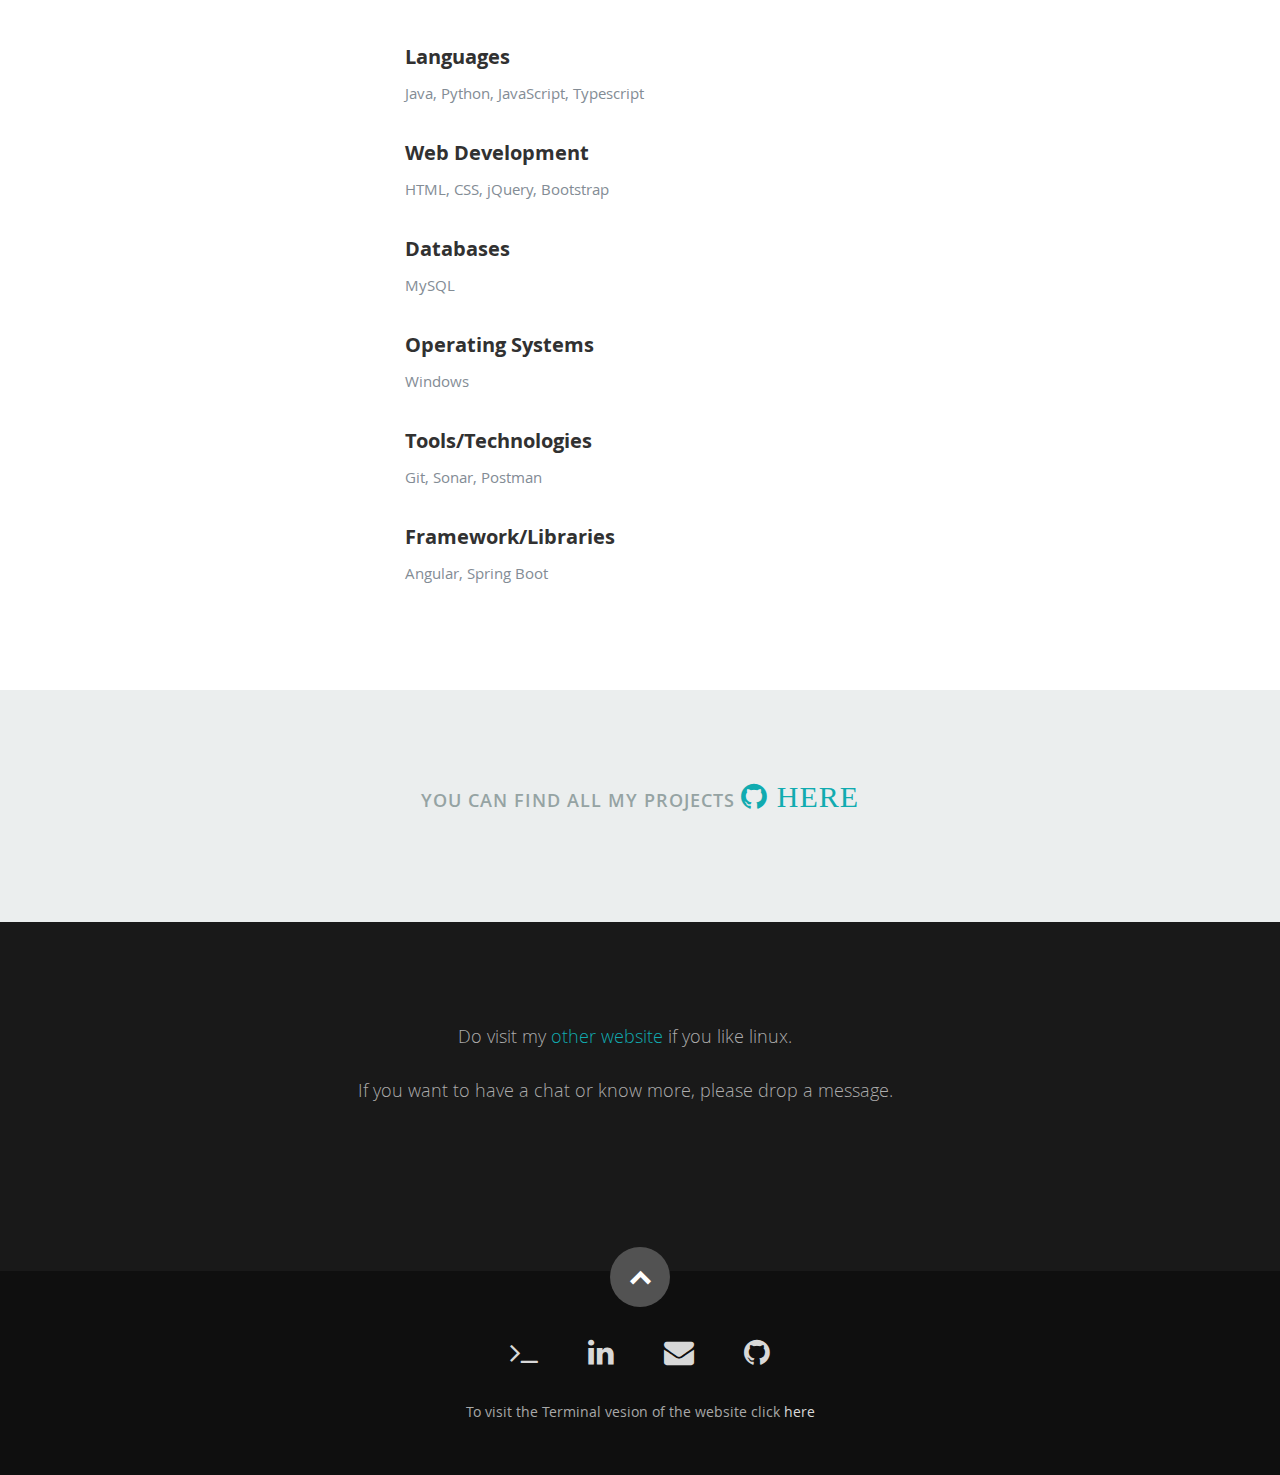
==== commit d992c2da: "update" ====
--- a/uisite/index.html
+++ b/uisite/index.html
@@ -13,7 +13,7 @@
   <meta name="description" content="Shubham Nagre" />
 
   <meta name="keywords"
-    content=" Stony Brook Pune Bangalore Mumbai Hydrabad Software Developer Graduate student internship job new hire recruitment vmware arcesium cognizant tcs FullStack Sinhgad College of Engineering Pune" />
+    content="Shubham Nagre Stony Brook Pune Bangalore Mumbai Hydrabad Software Developer Graduate student internship job new hire recruitment vmware arcesium cognizant tcs FullStack Sinhgad College of Engineering Pune" />
 
   <meta name="author" content="Shubham Nagre" />
   <meta name="robots" content="index, follow" />
@@ -678,7 +678,7 @@
 
         <ul class="copyright">
           <li>
-            To visit the Termial vesion of the website click
+            To visit the Terminal vesion of the website click
             <a href="https://ishubhn.github.io/">here</a>
           </li>
         </ul>
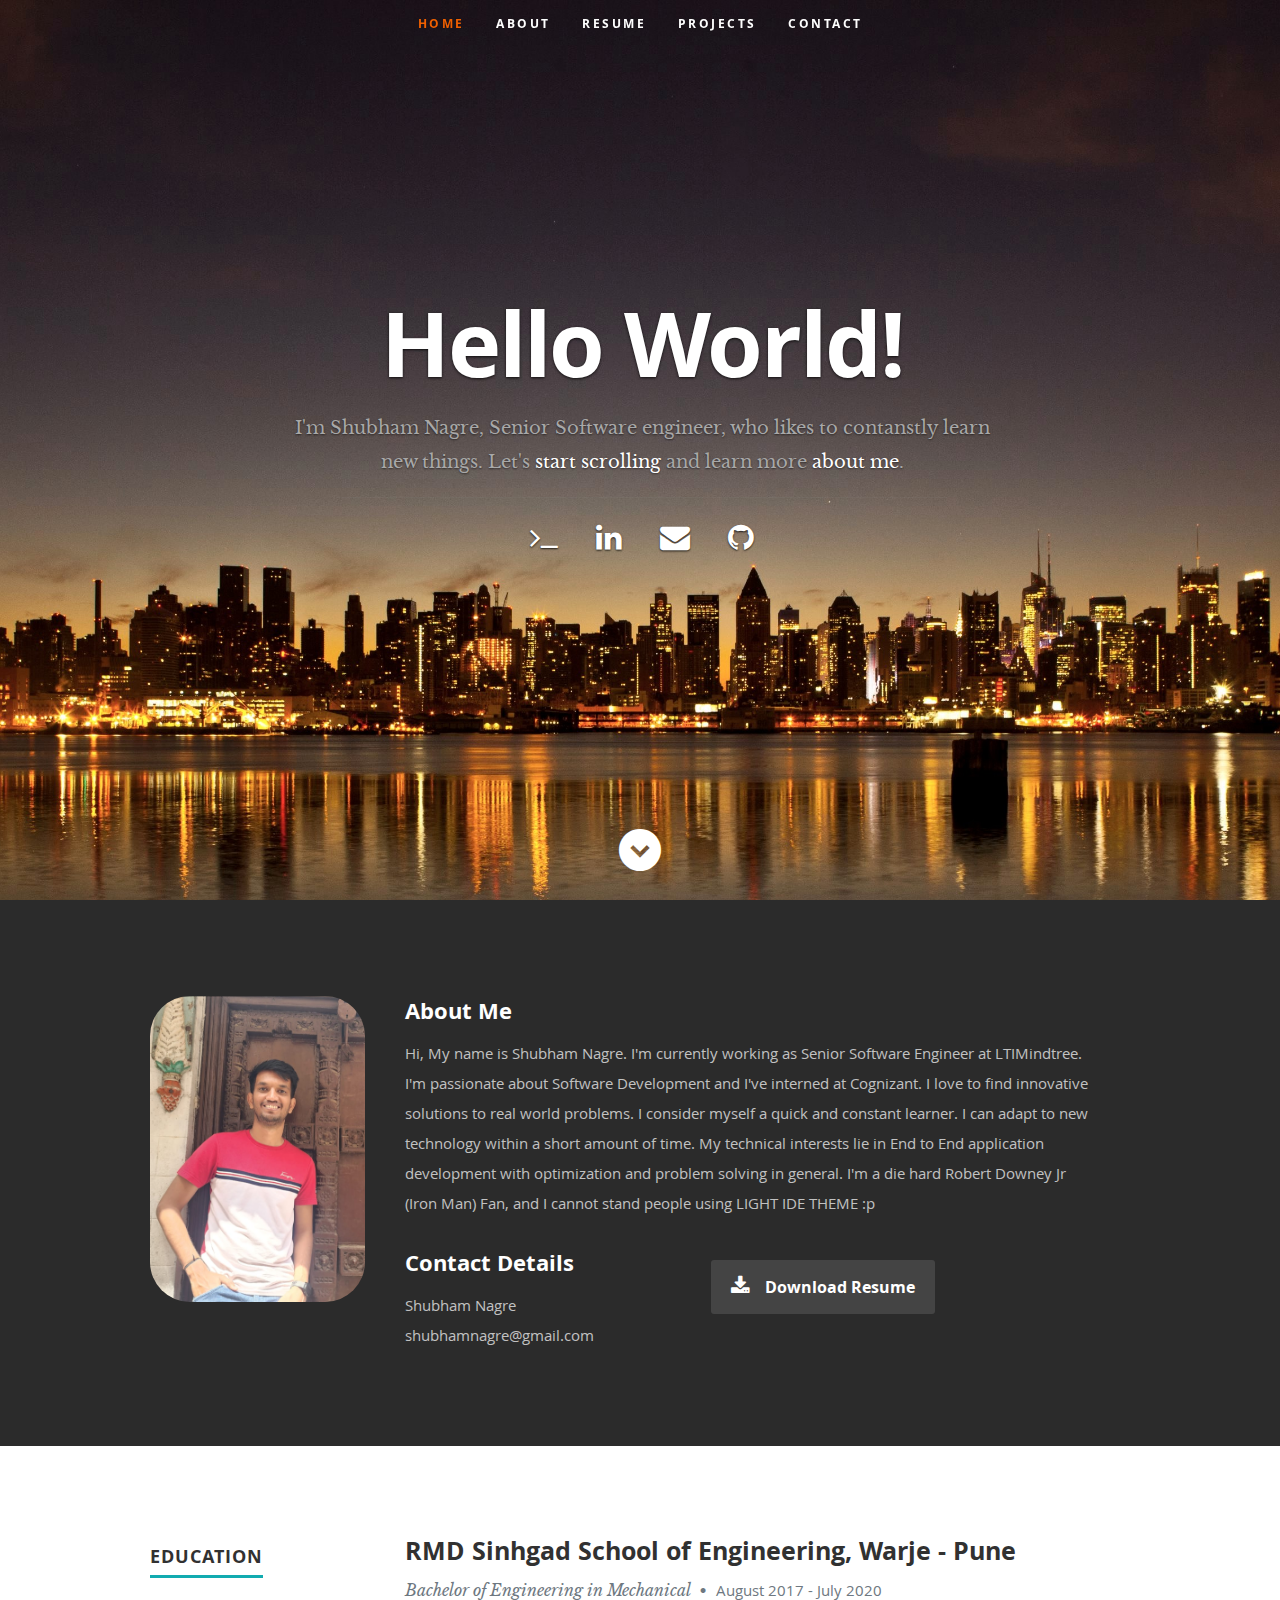
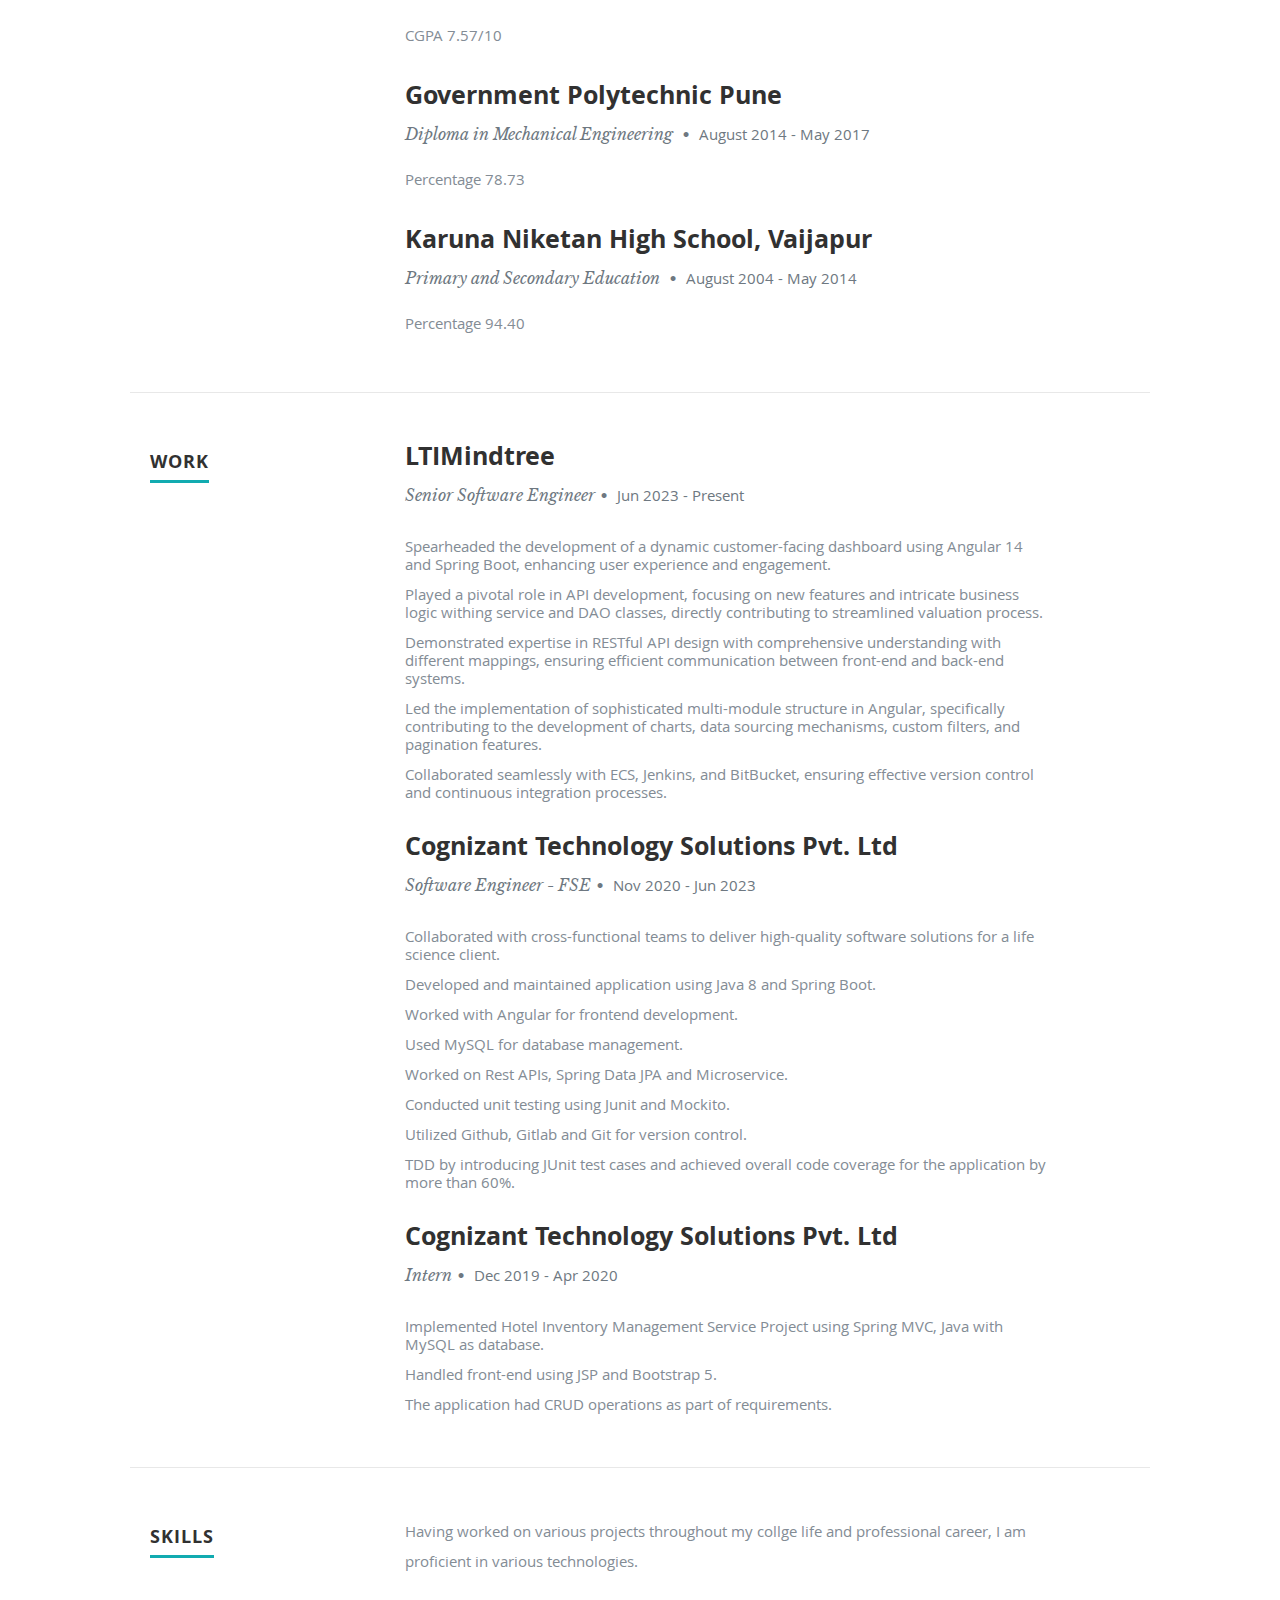
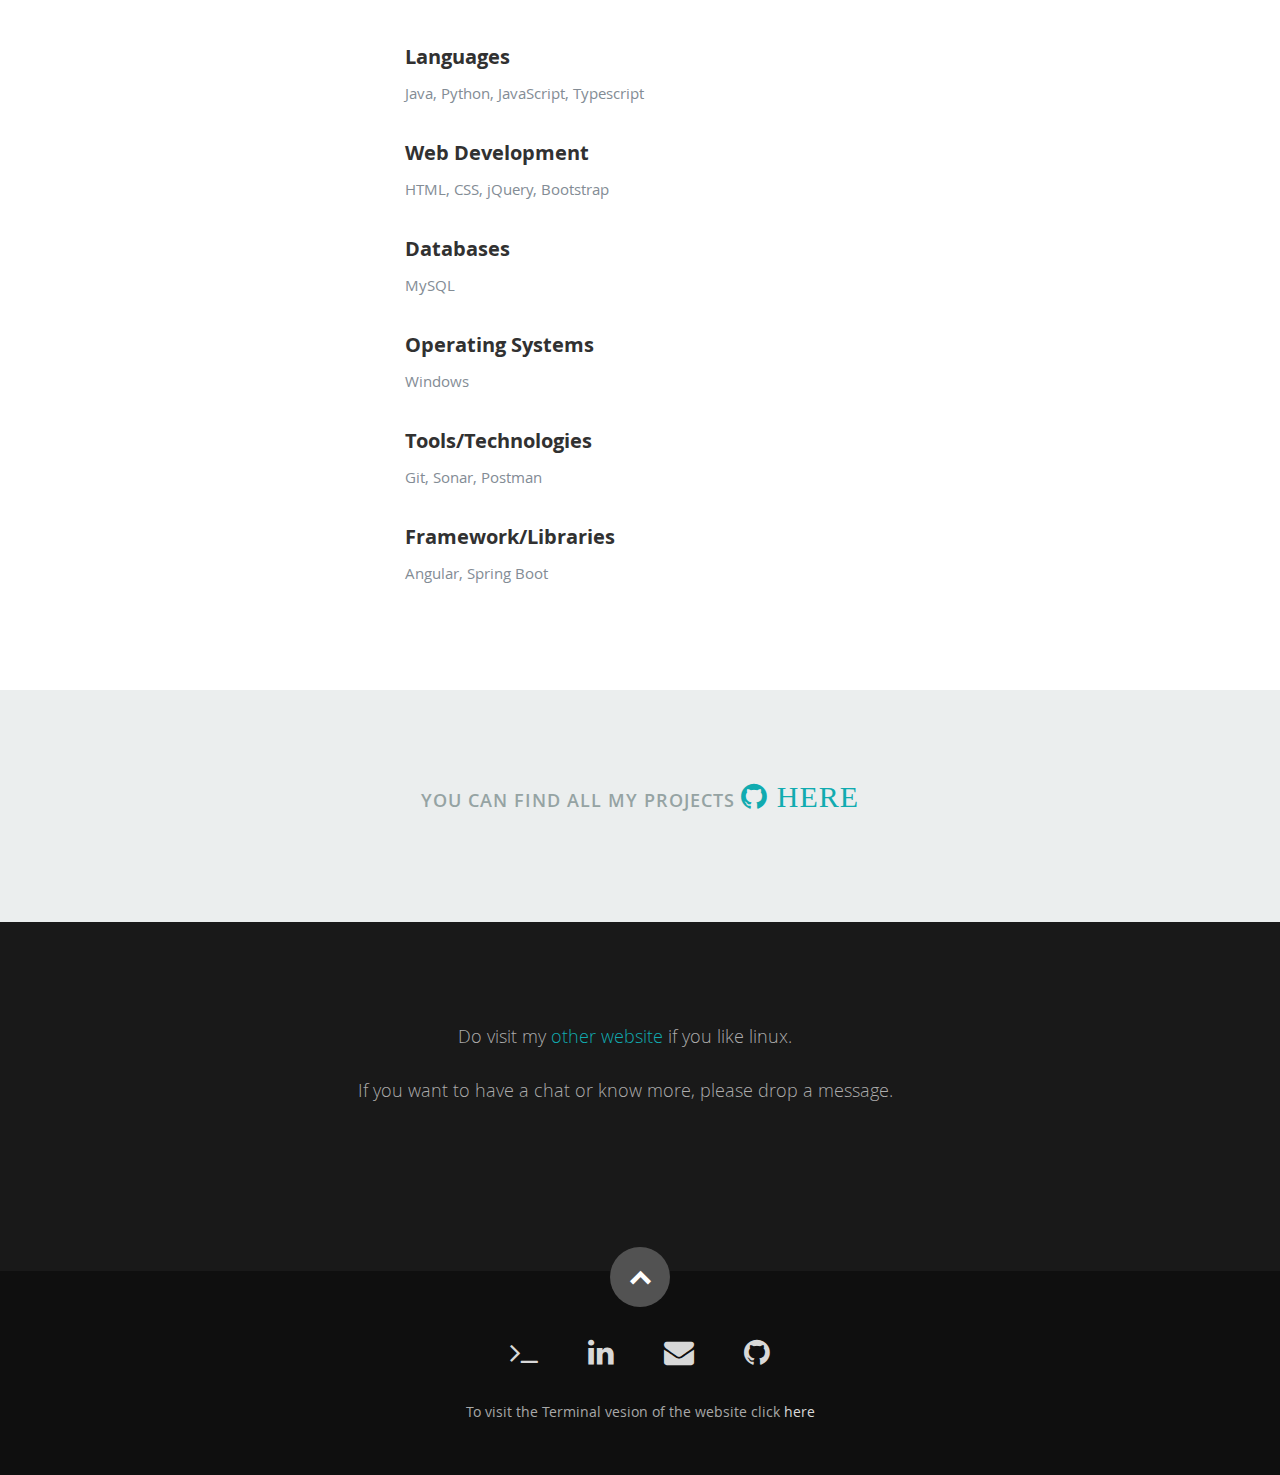
==== commit a3ce6f22: "update" ====
--- a/uisite/index.html
+++ b/uisite/index.html
@@ -87,7 +87,7 @@
       <div class="banner-text">
         <h1 class="responsive-headline">Hello World!</h1>
         <h3>
-          I'm Shubham Nagre, Junior Software engineer, who likes to contanstly learn
+          I'm Shubham Nagre, Senior Software engineer, who likes to contanstly learn
           new things. Let's
           <a class="smoothscroll" href="#about">start scrolling</a> and learn
           more <a class="smoothscroll" href="#about">about me</a>.
